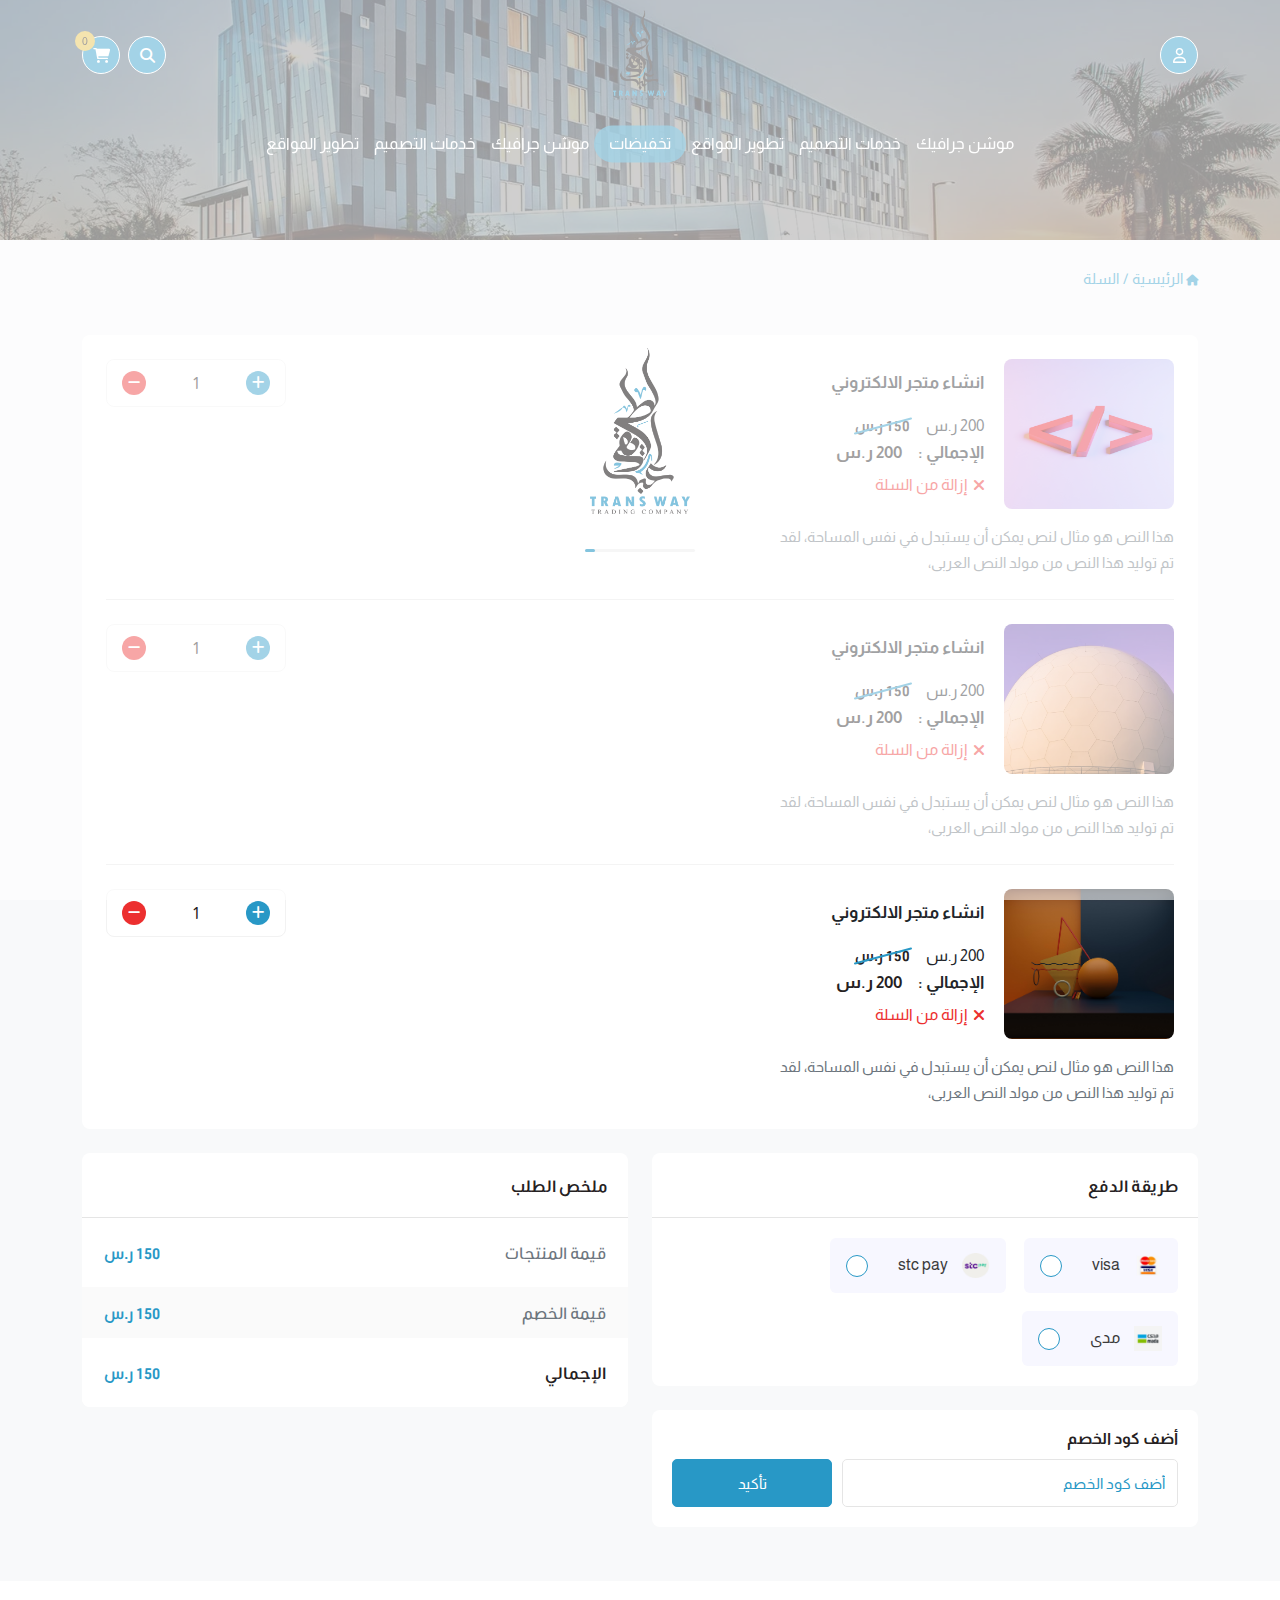
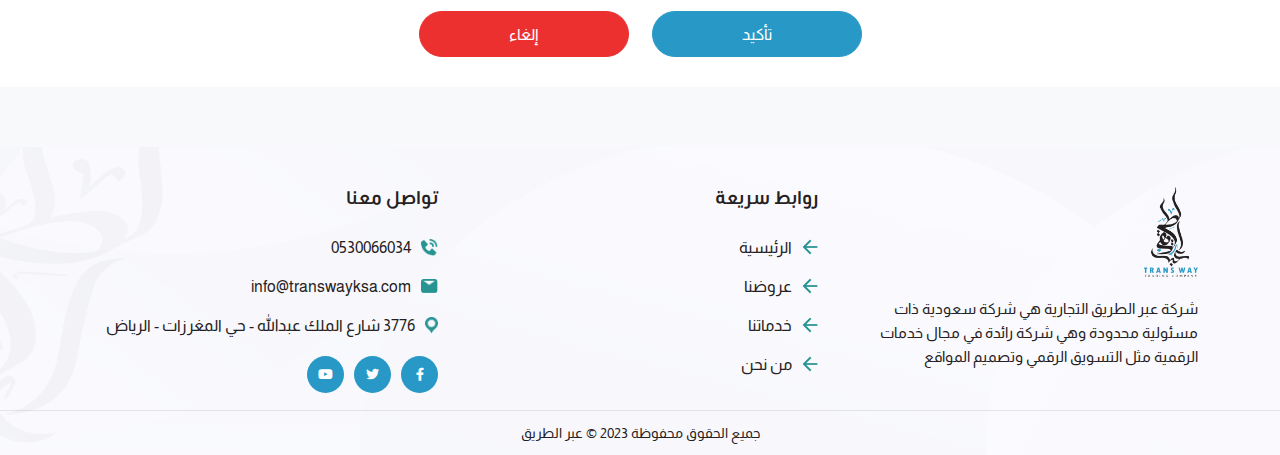
==== cart.html @ 47730a4b "cart page" ====
<!DOCTYPE html>
<html lang="ar">

<head>
    <meta charset="UTF-8">
    <meta http-equiv="X-UA-Compatible" content="IE=edge">
    <meta name="viewport" content="width=device-width, initial-scale=1.0">
    <title>عبر الطريق التجارية</title>
    <link rel="shortcut icon" href="./assets/imgs/logo.png" type="image/x-icon">
    <!-- Icons -->
    <link rel="stylesheet" href="./assets/plugins/fontawesome-free-6.2.0-web/css/all.min.css">
    <!-- Bootstrap 5 -->
    <link rel="stylesheet" href="./assets/plugins/bootstrap/bootstrap.rtl.min.css">
    <!-- <link rel="stylesheet" href="./assets/plugins/bootstrap/bootstrap.min.css"> -->

    <!-- Owl Carousel -->
    <link rel="stylesheet" href="./assets/plugins/OwlCarousel2-2.3.4/dist_2/assets/owl.carousel.min.css">
    <link rel="stylesheet" href="./assets/plugins/OwlCarousel2-2.3.4/dist_2/assets/owl.theme.default.min.css">
    <!-- Select 2 -->
    <link rel="stylesheet" href="./assets/plugins/select2/select2.min.css">
    <!-- fancybox -->
    <link rel="stylesheet" href="./assets/plugins/FancyBox/jquery.fancybox.min.css">
    <!-- FlatPicker -->
    <link rel="stylesheet" href="./assets/plugins/FlatPicker/flatpickr.css">
    <!-- Style Css -->
    <link rel="stylesheet" href="./assets/css/main.css">
</head>

<body>

    <!-- start to loader -->
    <div class="loader-container">
        <div id="loader">
            <div id="logo">
                <img src="./assets/imgs/logo.png" alt="">
            </div>
            <div id="progressbar"></div>
        </div>
    </div>


    <!-- Start Navbar -->
    <div class="page-header-con">

        <header class="page-header">
            <div class="container">
                <div class="header-content">

                    <div class="nav-width">
                        <a href="login.html" class="nav-ic">
                            <i class="fa-regular fa-user ic"></i>
                        </a>
                    </div>

                    <a href="index.html" class="logo">
                        <img src="./assets/imgs/logo.png" alt="" class="logo-img">
                    </a>

                    <div class="d-flex gap-2">

                        <div class="nav-search">
                            <div href="#" class="nav-ic nav-search-ic">
                                <i class="fa-solid fa-magnifying-glass ic"></i>
                            </div>

                            <form class="nav-search-inp">
                                <input type="text" placeholder="إبحث عن ما تريد" class="search">
                            </form>
                        </div>

                        <a href="cart.html" class="nav-ic cart" id="cart" data-totalitems="0">
                            <i class="fa-solid fa-cart-shopping ic"></i>
                        </a>

                        <div class="nav-ic side-open">
                            <i class="fa-solid fa-bars-staggered ic"></i>
                        </div>

                    </div>


                </div>
            </div>
        </header>

        <nav class="page-navbar">
            <div class="container">
                <div class="navbar-content">

                    <div class="links">
                        <a href="index.html" class="logo">
                            <img src="./assets/imgs/logo.png" alt="logo">
                        </a>
                        <a href="services.html" class="link">موشن جرافيك</a>
                        <a href="services.html" class="link">خدمات التصميم</a>
                        <a href="services.html" class="link">تطوير المواقع</a>
                        <a href="services.html" class="link offers pulse2">تخفيضات</a>
                        <a href="services.html" class="link">موشن جرافيك</a>
                        <a href="services.html" class="link">خدمات التصميم</a>
                        <a href="services.html" class="link">تطوير المواقع</a>
                    </div>

                </div>
            </div>
        </nav>

    </div>
    <!-- End Navbar -->


    <!-- Start Home Section -->
    <section class="home-sec sm">

        <div class="home-slider">
            <img src="./assets/imgs/slider_img.webp" alt="" class="home-img">
        </div>

    </section>
    <!-- End Home Section -->


    
    
    <!-- Start Shopping Cart -->
    <form action="confirm-order.html">
        
        <div class="bg-light sec-pt main-pb">
            
            <div class="container">

                <ul class="breadcrumb-con mb-5">
                    <li class="breadcrumb-m">
                        <a href="index.html"> <i class="fa-solid fa-house"></i> الرئيسية</a>
                    </li>
                    <li class="breadcrumb-m">/</li>
                    <li class="breadcrumb-m" aria-current="page">السلة</li>
                </ul>
    
                <!-- Products -->
                <div class="card-style px-3 px-sm-4 mb-4">

                    <div class="product-buy-items">

                        <!-- Product -->
                        <div class="pro-buy-item py-4">

                            <div class="pro-buy-top">

                                <div class="img">
                                    <img src="assets/imgs/pro1.jpg" alt="" class="buy-img">
                                </div>

                                <div class="pro-buy-content">

                                    <div class="pro-buy-head">
                                        <h5 class="title">انشاء متجر الالكتروني</h5>

                                        <!-- Number -->
                                        <div class="number-input">
                                            <span class="plus btn-num">
                                                <i class="fa-solid fa-plus"></i>
                                            </span>
                                            <input type="text" value="1"/>
                                            <span class="minus btn-num">
                                                <i class="fa-solid fa-minus"></i>
                                            </span>
                                        </div>
                                        
                                    </div>

                                    <div class="price-con align-items-start flex-row gap-3">
                                        <span class="old-price">200 ر.س</span>
                                        <span class="not-price">150 ر.س</span>
                                    </div>

                                    <div class="d-flex align-items-center gap-3 mt-2">
                                        <span class="fs-17 fw-bold">الإجمالي :</span>
                                        <span class="fs-17 c-black fw-bold">200 ر.س</span>
                                    </div>

                                    <!-- Buttons -->
                                    <div class="buy-buttons">

                                        <button type="button" class="buy-btn red">
                                            <i class="fa-solid fa-xmark ic"></i>
                                            إزالة من السلة
                                        </button>

                                    </div>

                                </div>

                            </div>

                            <p class="pro-buy-down">
                                هذا النص هو مثال لنص يمكن أن يستبدل في نفس المساحة، لقد تم توليد هذا النص من مولد النص العربى،
                            </p>

                        </div>

                        <!-- Product -->
                        <div class="pro-buy-item py-4">

                            <div class="pro-buy-top">

                                <div class="img">
                                    <img src="assets/imgs/pro2.png" alt="" class="buy-img">
                                </div>

                                <div class="pro-buy-content">

                                    <div class="pro-buy-head">
                                        <h5 class="title">انشاء متجر الالكتروني</h5>

                                        <!-- Number -->
                                        <div class="number-input">
                                            <span class="plus btn-num">
                                                <i class="fa-solid fa-plus"></i>
                                            </span>
                                            <input type="text" value="1"/>
                                            <span class="minus btn-num">
                                                <i class="fa-solid fa-minus"></i>
                                            </span>
                                        </div>

                                    </div>

                                    <div class="price-con align-items-start flex-row gap-3">
                                        <span class="old-price">200 ر.س</span>
                                        <span class="not-price">150 ر.س</span>
                                    </div>

                                    <div class="d-flex align-items-center gap-3 mt-2">
                                        <span class="fs-17 fw-bold">الإجمالي :</span>
                                        <span class="fs-17 c-black fw-bold">200 ر.س</span>
                                    </div>

                                    <!-- Buttons -->
                                    <div class="buy-buttons">

                                        <button type="button" class="buy-btn red">
                                            <i class="fa-solid fa-xmark ic"></i>
                                            إزالة من السلة
                                        </button>

                                    </div>

                                </div>

                            </div>

                            <p class="pro-buy-down">
                                هذا النص هو مثال لنص يمكن أن يستبدل في نفس المساحة، لقد تم توليد هذا النص من مولد النص العربى،
                            </p>

                        </div>

                        <!-- Product -->
                        <div class="pro-buy-item py-4">

                            <div class="pro-buy-top">

                                <div class="img">
                                    <img src="assets/imgs/pro3.jpg" alt="" class="buy-img">
                                </div>

                                <div class="pro-buy-content">

                                    <div class="pro-buy-head">
                                        <h5 class="title">انشاء متجر الالكتروني</h5>

                                        <!-- Number -->
                                        <div class="number-input">
                                            <span class="plus btn-num">
                                                <i class="fa-solid fa-plus"></i>
                                            </span>
                                            <input type="text" value="1"/>
                                            <span class="minus btn-num">
                                                <i class="fa-solid fa-minus"></i>
                                            </span>
                                        </div>

                                    </div>

                                    <div class="price-con align-items-start flex-row gap-3">
                                        <span class="old-price">200 ر.س</span>
                                        <span class="not-price">150 ر.س</span>
                                    </div>

                                    <div class="d-flex align-items-center gap-3 mt-2">
                                        <span class="fs-17 fw-bold">الإجمالي :</span>
                                        <span class="fs-17 c-black fw-bold">200 ر.س</span>
                                    </div>

                                    <!-- Buttons -->
                                    <div class="buy-buttons">

                                        <button type="button" class="buy-btn red">
                                            <i class="fa-solid fa-xmark ic"></i>
                                            إزالة من السلة
                                        </button>

                                    </div>

                                </div>

                            </div>

                            <p class="pro-buy-down">
                                هذا النص هو مثال لنص يمكن أن يستبدل في نفس المساحة، لقد تم توليد هذا النص من مولد النص العربى،
                            </p>

                        </div>

                    </div>

                </div>
    
                <!-- Payment And Order summary -->
                <div class="row gy-5">
    
                    <!-- Payment Box -->
                    <div class="col-lg-6">
    
                        <div class="description card-style mb-4">
                            <div class="main-card-title">طريقة الدفع</div>
                            <div class="card-content card-padding">

                                <div class="payment-items">

                                    <div class="payment-item">
            
                                        <input type="radio" name="payment" id="payment1" class="payment-input">
                                        <label for="payment1" class="payment-label">
                
                                            <div class="right">
                                                <img src="./assets/imgs/icons/buy2.png" alt="" class="payment-img">
                                                <div class="content">
                                                    <div class="name">visa</div>
                                                </div>
                                            </div>
        
                                            <div class="circle"></div>
        
                                        </label>
            
                                    </div>        

                                    <div class="payment-item">
            
                                        <input type="radio" name="payment" id="payment2" class="payment-input">
                                        <label for="payment2" class="payment-label">
                
                                            <div class="right">
                                                <img src="./assets/imgs/icons/buy5.png" alt="" class="payment-img">
                                                <div class="content">
                                                    <div class="name">stc pay</div>
                                                </div>
                                            </div>
        
                                            <div class="circle"></div>
        
                                        </label>
            
                                    </div>
        
                                    <div class="payment-item">
            
                                        <input type="radio" name="payment" id="payment3" class="payment-input">
                                        <label for="payment3" class="payment-label">
                
                                            <div class="right">
                                                <img src="./assets/imgs/icons/buy3.png" alt="" class="payment-img">
                                                <div class="content">
                                                    <div class="name">مدى</div>
                                                </div>
                                            </div>
        
                                            <div class="circle"></div>
        
                                        </label>
            
                                    </div>
        
                                </div>
                            </div>
                        </div>
    
                        <!-- Code Input -->
                        <div class="card-style card-padding ">
    
                            <div class="code-inputs lg">
    
                                <div class="input-g mb-0">
                                    <label for="" class="main-label">أضف كود الخصم</label>
                                    <div class="main-input">
                                        <input type="text" placeholder="أضف كود الخصم" class="input-me">
                                        <button type="button" class="main-btn blue up">تأكيد</button>
                                    </div>
                                </div>
    
                            </div>
    
                        </div>
    
                    </div>
    
                    <!-- Order summary -->
                    <div class="col-lg-6">
                        <div class="card-style">
                            <div class="main-card-title">ملخص الطلب</div>
                            <div class="card-content">
    
                                <div class="summary-items">
    
                                    <div class="summary-item">
                                        <span class="first">قيمة المنتجات</span>
                                        <span class="second">150 ر.س</span>
                                    </div>
    
                                    <div class="summary-item">
                                        <span class="first">قيمة الخصم</span>
                                        <span class="second">150 ر.س</span>
                                    </div>
    
                                    <div class="summary-item total">
                                        <span class="first">الإجمالي</span>
                                        <span class="second">150 ر.س</span>
                                    </div>
    
                                </div>
    
                            </div>
                        </div>
                    </div>
    
                </div>
    
            </div>
    
        </div>
    
    
        <!-- Buttons -->
        <div class="cart-buttons-con bg-white sec-padding">
            <div class="container">
                <div class="buttons justify-content-center lg">
                    <button type="submit" class="main-btn blue lg up">تأكيد</button>
                    <a href="index.html" class="main-btn  up red lg">إلغاء</a>
                </div>
            </div>
        </div>
    
        <div class="bg-light sec-padding"></div>

    </form>

    <!-- End Shopping Cart -->



    <!-- Start Footer -->
    <footer class="footer">
        <img src="./assets/imgs/home_bg2.png" alt="" class="footer_bg">
        <div class="container">

            <div class="row footer-cards gy-4">

                <div class="col-lg-4 col-md-12">
                    <div class="foot-content">
                        <a href="index.html">
                            <img src="assets/imgs/logo.png" alt="" class="foot-logo">
                        </a>

                        <p class="footer-info">
                            شركة عبر الطريق التجارية هي شركة سعودية ذات مسئولية محدودة وهي شركة رائدة في مجال خدمات
                            الرقمية مثل التسويق الرقمي وتصميم المواقع
                        </p>
                    </div>
                </div>

                <div class="col-lg-4 col-sm-6">
                    <div class="foot-content">
                        <h3 class="footer-head">روابط سريعة</h3>
                        <ul class="footer-links">

                            <li class="foot-link">
                                <a href="index.html" class="link">
                                    <img src="assets/imgs/icons/arrow_foot.png" alt="" class="ic">
                                    <span> الرئيسية</span>
                                </a>
                            </li>
                            <li class="foot-link">
                                <a href="index.html#offers" class="link">
                                    <img src="assets/imgs/icons/arrow_foot.png" alt="" class="ic">
                                    <span>عروضنا</span>
                                </a>
                            </li>
                            <li class="foot-link">
                                <a href="index.html#services" class="link">
                                    <img src="assets/imgs/icons/arrow_foot.png" alt="" class="ic">
                                    <span>خدماتنا</span>
                                </a>
                            </li>
                            <li class="foot-link">
                                <a href="index.html#about" class="link">
                                    <img src="assets/imgs/icons/arrow_foot.png" alt="" class="ic">
                                    <span>من نحن</span>
                                </a>
                            </li>

                        </ul>
                    </div>
                </div>

                <div class="col-lg-4 col-sm-6">
                    <div class="foot-content">
                        <h3 class="footer-head">تواصل معنا</h3>

                        <ul class="footer-links">
                            <li class="foot-link">
                                <a href="tel:0530066034" class="link">
                                    <img src="./assets/imgs/icons/phone_ic.png" alt="" class="ic">
                                    <span>0530066034</span>
                                </a>
                            </li>
                            <li class="foot-link">
                                <a href="mailto:info@transwayksa.com" class="link">
                                    <img src="./assets/imgs/icons/email_ic.png" alt="" class="ic">
                                    <span>info@transwayksa.com</span>
                                </a>
                            </li>
                            <li class="foot-link">
                                <div class="link not-pointer">
                                    <img src="./assets/imgs/icons/map_ic.png" alt="" class="ic">
                                    <span>3776 شارع الملك عبدالله - حي المغرزات - الرياض</span>
                                </div>
                            </li>
                        </ul>

                        <div class="foot-social">
                            <a href="#" class="social-icon">
                                <i class="fa-brands fa-facebook-f social-ic"></i>
                            </a>
                            <a href="#" class="social-icon">
                                <i class="fa-brands fa-twitter social-ic"></i>
                            </a>
                            <a href="#" class="social-icon">
                                <i class="fa-brands fa-youtube social-ic"></i>
                            </a>
                        </div>

                    </div>
                </div>

            </div>
        </div>

        <div class="copy-right">
            <div class="container">
                <div class="text">جميع الحقوق محفوظة 2023 © عبر الطريق</div>
            </div>
        </div>
        </div>
    </footer>
    <!-- End Footer -->


    <div class="overlay-m"></div>



    <!-- Bootstrap 5 -->
    <script src="./assets/plugins/bootstrap/bootstrap.bundle.min.js"></script>
    <!-- Jquery -->
    <script src="./assets/plugins/jquery/jquery-3.5.1.min.js"></script>
    <!-- Owl Carousel -->
    <script src="./assets/plugins/OwlCarousel2-2.3.4/dist_2/owl.carousel.min.js"></script>
    <!-- Select 2 -->
    <script src="./assets/plugins/select2/select2.js"></script>
    <!-- fancybox -->
    <script src="./assets/plugins/FancyBox/jquery.fancybox.min.js"></script>
    <!-- FlatPicker -->
    <script src="./assets/plugins/FlatPicker/flatpickr.js"></script>

    <!-- Main Js -->
    <script src="./assets/js/main.js"></script>
</body>

</html>
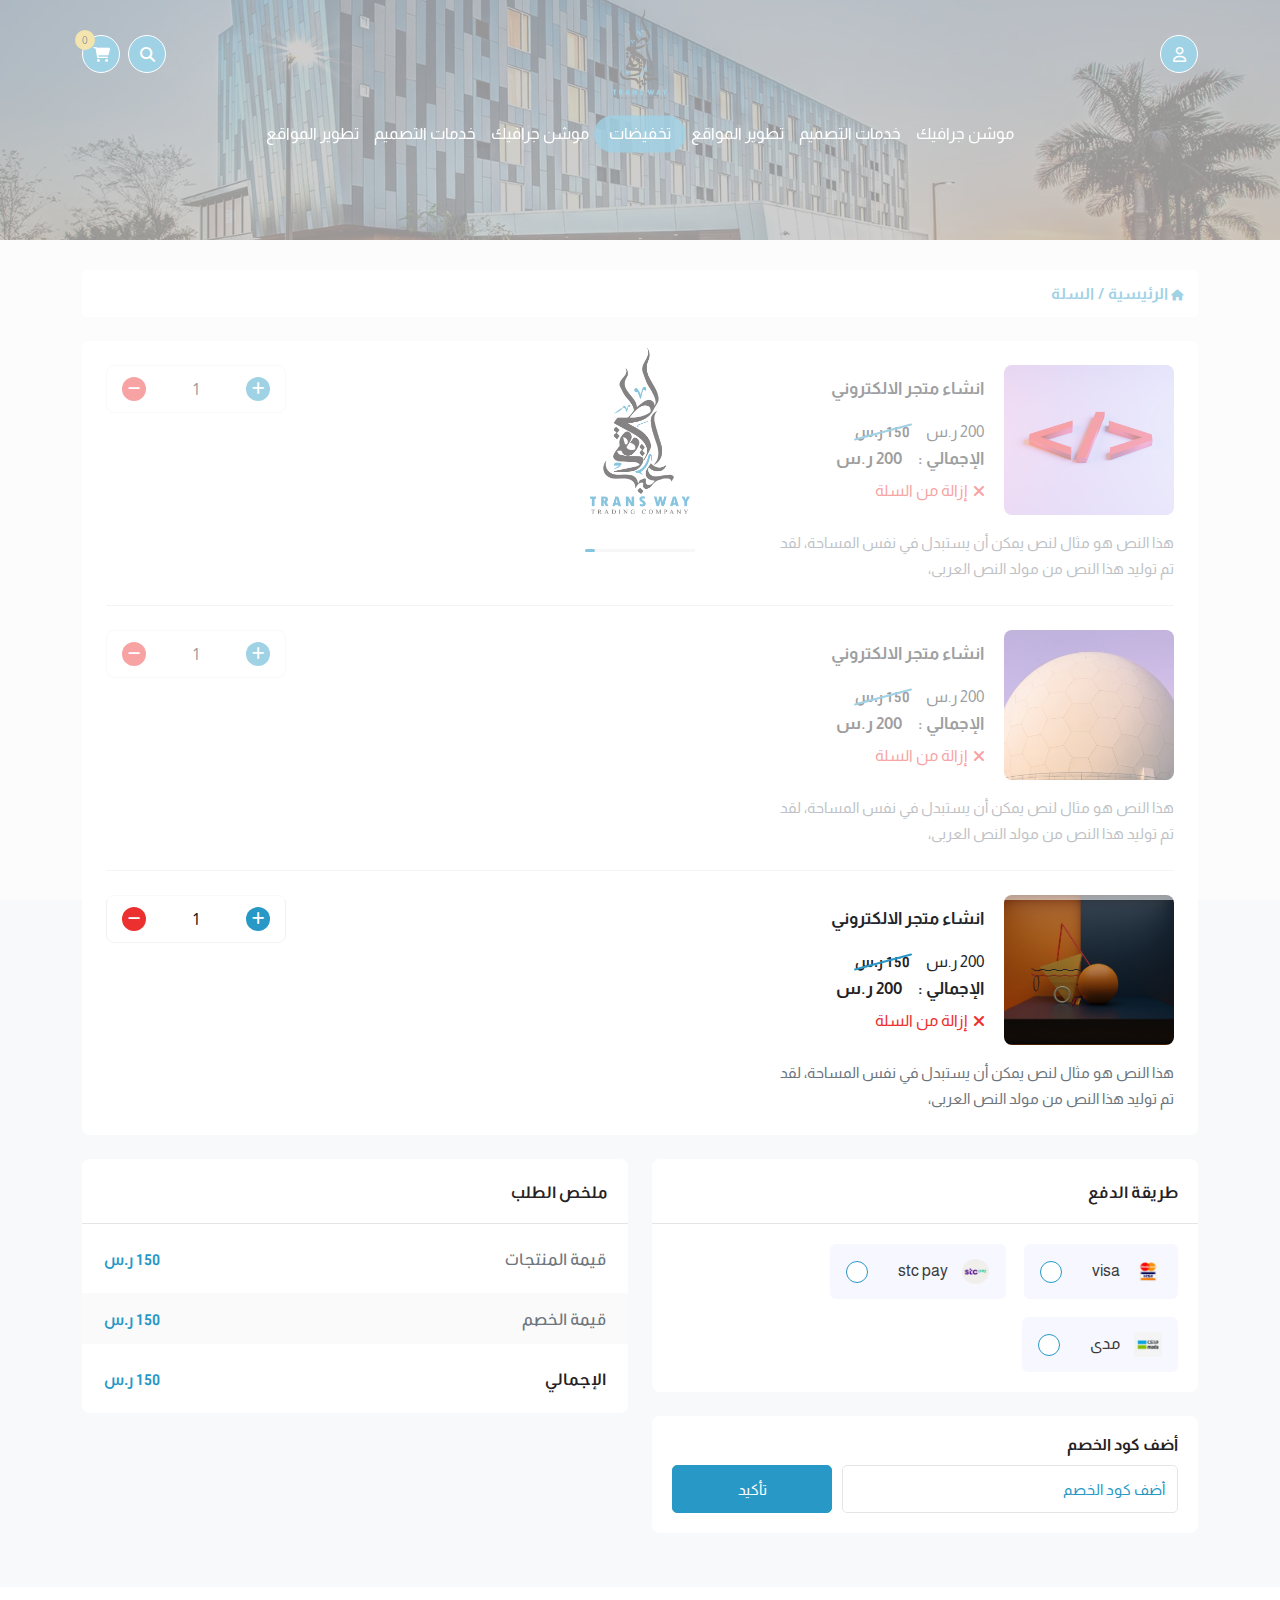
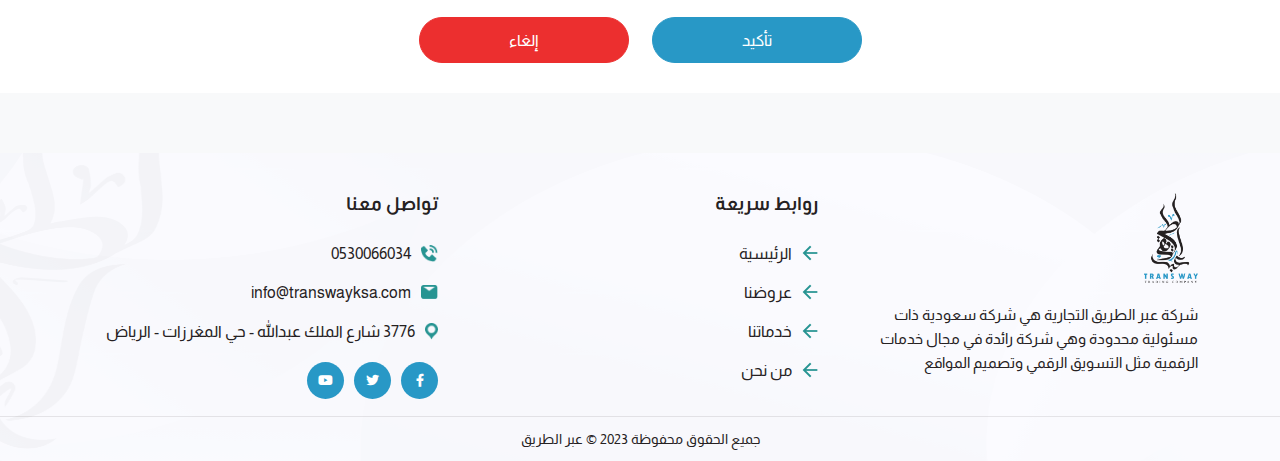
==== commit d0680604: "add product detailes page" ====
--- a/cart.html
+++ b/cart.html
@@ -128,7 +128,7 @@
             
             <div class="container">
 
-                <ul class="breadcrumb-con mb-5">
+                <ul class="breadcrumb-con mb-4">
                     <li class="breadcrumb-m">
                         <a href="index.html"> <i class="fa-solid fa-house"></i> الرئيسية</a>
                     </li>
@@ -317,7 +317,7 @@
                 </div>
     
                 <!-- Payment And Order summary -->
-                <div class="row gy-5">
+                <div class="row">
     
                     <!-- Payment Box -->
                     <div class="col-lg-6">
--- a/assets/css/main.css
+++ b/assets/css/main.css
@@ -433,21 +433,7 @@
 .grid-4 {
   display: grid;
   grid-template-columns: repeat(auto-fill, minmax(250px, 1fr));
-  gap: 24px 20px;
-}
-@media screen and (max-width: 768px) {
-  .grid-4 {
-    display: grid;
-    grid-template-columns: repeat(auto-fill, minmax(210px, 1fr));
-    gap: 24px 20px;
-  }
-}
-@media screen and (max-width: 510px) {
-  .grid-4 {
-    display: grid;
-    grid-template-columns: repeat(auto-fill, minmax(150px, 1fr));
-    gap: 18px 15px;
-  }
+  gap: 30px 25px;
 }
 
 .grid-3 {
@@ -766,13 +752,17 @@
   display: flex;
   align-items: center;
   gap: 4px;
+  background-color: #fff;
+  border-radius: 5px;
+  padding: 15px;
 }
 .breadcrumb-con .breadcrumb-m {
   display: flex;
   align-items: center;
   flex-wrap: wrap;
-  font-size: 15px;
+  font-size: 16px;
   color: #2898c6;
+  font-weight: 600;
 }
 .breadcrumb-con .breadcrumb-m.active {
   color: #2898c6;
@@ -941,11 +931,22 @@
   height: 40px !important;
   min-width: 100px !important;
 }
+@media screen and (max-width: 576px) {
+  .section-head .main-btn {
+    height: 35px !important;
+    min-width: 85px !important;
+  }
+}
+@media screen and (max-width: 425px) {
+  .section-head {
+    align-items: start;
+  }
+}
 
 .main-title {
   color: #252122;
-  font-size: 20px;
-  font-weight: 700;
+  font-size: 19px;
+  font-weight: 600;
   margin: auto;
   position: relative;
   width: -moz-fit-content;
@@ -970,7 +971,7 @@
 }
 @media screen and (max-width: 425px) {
   .main-title {
-    font-size: 17px;
+    font-size: 18px;
   }
 }
 
@@ -1008,9 +1009,14 @@
 html[lang=ar] .sec-title::after {
   right: 73px;
 }
+@media screen and (max-width: 576px) {
+  .sec-title {
+    font-size: 17px;
+  }
+}
 @media screen and (max-width: 425px) {
   .sec-title {
-    font-size: 17px;
+    font-size: 16px;
   }
 }
 
@@ -1048,8 +1054,7 @@
 .main-item {
   display: flex;
   gap: 5px;
-  margin-bottom: 12px;
-  min-height: 23px;
+  font-weight: 500;
 }
 .main-item:last-child {
   margin-bottom: 0;
@@ -1069,6 +1074,48 @@
   .main-item .item-text {
     white-space: wrap;
     overflow: unset;
+  }
+}
+
+.light-span {
+  padding: 6px 9px;
+  background-color: rgba(243, 243, 243, 0.5803921569);
+  color: #2898c6;
+  border-radius: 5px;
+  font-size: 16px;
+}
+.light-span.lg {
+  display: inline-block;
+  display: flex;
+  justify-content: center;
+  align-items: center;
+  width: 140px;
+  height: 44px;
+  padding: 8px 15px;
+  font-size: 15px;
+}
+@media screen and (max-width: 425px) {
+  .light-span.lg {
+    font-size: 14px;
+  }
+}
+
+.open-sidebar {
+  border-radius: 50%;
+  width: 36px;
+  height: 36px;
+  background-color: #2898c6;
+  color: #fff;
+  display: flex;
+  justify-content: center;
+  align-items: center;
+  font-size: 15px;
+  cursor: pointer;
+  display: none;
+}
+@media screen and (max-width: 992px) {
+  .open-sidebar {
+    display: flex;
   }
 }
 
@@ -1145,8 +1192,7 @@
 }
 
 /********************* Buttons *********************/
-.up:hover,
-.up:focus {
+.up:hover {
   box-shadow: inset 0 -4.25em 0 0 #fff;
   color: #2898c6 !important;
   /* transform: translateY(-4px); */
@@ -1177,6 +1223,48 @@
     transform: rotateZ(2deg);
   }
 }
+.product-btn .cart-item {
+  position: absolute;
+  top: -6px;
+  border-radius: 50%;
+  width: 20px;
+  height: 20px;
+  display: flex;
+  justify-content: center;
+  align-items: center;
+  z-index: 8000;
+  opacity: 0;
+}
+html[lang=en] .product-btn .cart-item {
+  right: -8px;
+}
+html[lang=ar] .product-btn .cart-item {
+  left: -8px;
+}
+.product-btn .cart-item:before {
+  position: absolute;
+  content: "1";
+  display: block;
+  border-radius: 50%;
+  width: 20px;
+  height: 20px;
+  font-size: 11px;
+  font-weight: 600;
+  background: #E6C145;
+  color: white;
+  display: flex;
+  justify-content: center;
+  align-items: center;
+  z-index: 8000;
+}
+.product-btn.sendtocart .cart-item {
+  display: block;
+  animation: xAxis 1s forwards cubic-bezier(1, 0.44, 0.84, 0.165);
+}
+.product-btn.sendtocart .cart-item:before {
+  animation: yAxis 1s alternate forwards cubic-bezier(0.165, 0.84, 0.44, 1);
+}
+
 @keyframes xAxis {
   0% {
     opacity: 1;
@@ -1497,7 +1585,7 @@
 .form-padding {
   padding: 40px 35px;
 }
-@media screen and (max-width: 425px) {
+@media screen and (max-width: 576px) {
   .form-padding {
     padding: 30px 20px;
   }
@@ -1524,6 +1612,10 @@
 .form-pass .link {
   color: #252122;
   font-size: 15px;
+}
+
+.form-sec {
+  position: relative;
 }
 
 .info {
@@ -1539,6 +1631,46 @@
   height: 100%;
   opacity: 0.7;
   z-index: -1;
+}
+
+.login-img {
+  position: absolute;
+  top: 80px;
+  left: 100px;
+  max-width: 100px;
+  z-index: -1;
+}
+@media screen and (max-width: 992px) {
+  .login-img {
+    top: 40px;
+    left: 30px;
+  }
+}
+@media screen and (max-width: 425px) {
+  .login-img {
+    top: 20px;
+    left: 10px;
+  }
+}
+
+.login-img2 {
+  position: absolute;
+  bottom: 80px;
+  right: 100px;
+  max-width: 100px;
+  z-index: -1;
+}
+@media screen and (max-width: 992px) {
+  .login-img2 {
+    bottom: 40px;
+    right: 30px;
+  }
+}
+@media screen and (max-width: 425px) {
+  .login-img2 {
+    bottom: 20px;
+    right: 10px;
+  }
 }
 
 .bottom_background {
@@ -1809,59 +1941,6 @@
 .filter-tabs .filter-tab.active {
   background-color: #060042;
   color: #fff;
-}
-
-.tabs-m {
-  display: flex;
-  justify-content: center;
-  align-items: center;
-  flex-wrap: wrap;
-  gap: 15px;
-}
-@media screen and (max-width: 576px) {
-  .tabs-m {
-    gap: 10px;
-  }
-}
-.tabs-m .tab-m {
-  min-width: 190px;
-  min-height: 46px;
-  cursor: pointer;
-  font-size: 15px;
-  color: #252122;
-  border: 1px solid #252122;
-  background-color: #fff;
-  display: flex;
-  justify-content: center;
-  align-items: center;
-  border-radius: 7px;
-  transition: all 0.3s ease;
-}
-.tabs-m .tab-m.active {
-  color: #fff;
-  background-color: #060042;
-  border-color: #060042;
-}
-@media screen and (max-width: 768px) {
-  .tabs-m .tab-m {
-    min-width: 150px;
-    min-height: 44px;
-  }
-}
-@media screen and (max-width: 576px) {
-  .tabs-m .tab-m {
-    min-width: 130px;
-    min-height: 44px;
-  }
-}
-@media screen and (max-width: 425px) {
-  .tabs-m .tab-m {
-    min-width: -moz-fit-content;
-    min-width: fit-content;
-    padding: 0 16px;
-    border-radius: 5px;
-    font-size: 14px;
-  }
 }
 
 .height-full {
@@ -2973,10 +3052,10 @@
   border: none;
 }
 html[lang=en] .dropdown-menu {
-  inset: 60px auto auto 0%;
+  inset: 70px auto auto 0%;
 }
 html[lang=ar] .dropdown-menu {
-  inset: 60px 0% auto auto;
+  inset: 70px 0% auto auto;
 }
 .dropdown-menu.show {
   opacity: 1;
@@ -2990,16 +3069,16 @@
   inset: 45px 0% auto auto !important;
 }
 html[lang=en] .dropdown-menu.left {
-  inset: 50px 0% auto auto;
+  inset: 70px 0% auto auto;
 }
 html[lang=ar] .dropdown-menu.left {
-  inset: 50px auto auto 0%;
+  inset: 70px auto auto 0%;
 }
 html[lang=en] .dropdown-menu.left.show {
-  inset: 28px 0% auto auto !important;
+  inset: 40px 0% auto auto !important;
 }
 html[lang=ar] .dropdown-menu.left.show {
-  inset: 28px auto auto 0% !important;
+  inset: 40px auto auto 0% !important;
 }
 .dropdown-menu.drop-lang {
   min-width: 120px;
@@ -3017,10 +3096,10 @@
   background-color: #FAFAFA;
 }
 html[lang=en] .dropdown-menu.drop-filter.show {
-  inset: 45px 0% auto auto !important;
+  inset: 55px 0% auto auto !important;
 }
 html[lang=ar] .dropdown-menu.drop-filter.show {
-  inset: 45px auto auto 0% !important;
+  inset: 55px auto auto 0% !important;
 }
 .dropdown-menu .drop-item {
   display: block;
@@ -3071,6 +3150,28 @@
 
 .dropdown-toggle::after {
   display: none !important;
+}
+
+.check-filter {
+  padding: 12px 0;
+  display: flex;
+  align-items: center;
+  gap: 8px;
+  border-bottom: 1px solid #F0F2F7;
+}
+.check-filter:last-child {
+  border-bottom: none;
+}
+.check-filter .input-rad {
+  accent-color: #2898c6;
+  width: 18px;
+  height: 18px;
+  cursor: pointer;
+}
+.check-filter .filter-item {
+  font-size: 14px;
+  cursor: pointer;
+  color: #252122;
 }
 
 .profile-drop .profile-img {
@@ -3292,6 +3393,12 @@
   height: 48px;
   padding: 15px;
 }
+@media screen and (max-width: 992px) {
+  .number-input {
+    width: 130px;
+    padding: 12px 10px;
+  }
+}
 .number-input input {
   color: #252122;
   font-size: 16px;
@@ -3320,46 +3427,54 @@
 .number-input .btn-num.minus {
   background-color: #EC2F2F;
 }
-
-.page-header-con {
+@media screen and (max-width: 992px) {
+  .number-input .btn-num {
+    width: 22px;
+    height: 22px;
+  }
+}
+
+.page-header-con.scroll .page-header {
+  box-shadow: 0 0 5px 0 rgba(37, 33, 34, 0.1);
+  background-color: #fff;
+}
+.page-header-con.scroll .page-header .header-content .logo .logo-img {
+  max-height: 65px !important;
+}
+.page-header-con.scroll .page-navbar {
+  opacity: 0;
+  height: 0;
+  overflow: hidden;
+  margin-top: 0;
+}
+@media screen and (max-width: 992px) {
+  .page-header-con.scroll .page-navbar {
+    opacity: 1;
+  }
+}
+
+.page-header {
+  transition: all 0.3s ease;
+  padding: 10px 0;
   position: fixed;
-  top: -1;
+  top: -1px;
   left: 0;
   width: 100%;
   z-index: 888;
   background-color: transparent;
   transition: all 0.3s ease;
 }
-@media screen and (max-width: 992px) {
-  .page-header-con {
-    position: unset;
-    padding: 12px 0;
-  }
-}
-.page-header-con.scroll .page-header {
-  box-shadow: 0 0 5px 0 rgba(37, 33, 34, 0.1);
-  background-color: #fff;
-}
-.page-header-con.scroll .page-header .header-content .logo .logo-img {
-  max-height: 65px !important;
-}
-.page-header-con.scroll .page-navbar {
-  opacity: 0;
-  height: 0;
-  overflow: hidden;
-  margin-top: 0;
-}
-
-.page-header {
-  transition: all 0.3s ease;
-  padding: 10px 0;
-}
 .page-header .header-content {
   display: flex;
   align-items: center;
   justify-content: space-between;
   gap: 20px;
   flex-wrap: wrap;
+}
+@media screen and (max-width: 992px) {
+  .page-header .header-content {
+    gap: 8px;
+  }
 }
 .page-header .header-content .logo .logo-img {
   max-width: 85px;
@@ -3372,11 +3487,23 @@
     max-height: 60px;
   }
 }
+@media screen and (max-width: 992px) {
+  .page-header .header-content .logo {
+    order: 1;
+  }
+}
 .page-header .header-content .nav-width {
   min-width: 84px;
   display: flex;
   align-items: center;
   gap: 8px;
+}
+@media screen and (max-width: 992px) {
+  .page-header .header-content .nav-width {
+    order: 2;
+    flex: 1;
+    justify-content: end;
+  }
 }
 .page-header .header-content .nav-ic {
   border-radius: 50%;
@@ -3507,9 +3634,11 @@
     display: flex;
   }
 }
+.page-header .header-content > .d-flex {
+  order: 3;
+}
 
 .page-navbar {
-  margin-top: 25px;
   transition: all 0.3s ease;
 }
 .page-navbar .navbar-content .links {
@@ -3518,6 +3647,12 @@
   align-items: center;
   gap: 15px;
   transition: all 0.8s cubic-bezier(0.68, -0.3, 0.265, 1.3);
+  position: fixed;
+  top: 125px;
+  left: 0;
+  width: 100%;
+  z-index: 888;
+  background-color: transparent;
 }
 @media screen and (max-width: 1200px) {
   .page-navbar .navbar-content .links {
@@ -3532,6 +3667,7 @@
     width: 280px;
     flex-direction: column;
     align-items: flex-start;
+    justify-content: start;
     background-color: #fff;
     box-shadow: 0 3px 16px rgba(133, 133, 133, 0.05);
     z-index: 2000;
@@ -3541,10 +3677,10 @@
     overflow-x: clip;
   }
   html[lang=en] .page-navbar .navbar-content .links {
-    left: 0;
+    left: 0 !important;
   }
   html[lang=ar] .page-navbar .navbar-content .links {
-    right: 0;
+    right: 0 !important;
   }
   html[lang=en] .page-navbar .navbar-content .links {
     transform: translateX(-150%);
@@ -3572,7 +3708,7 @@
 }
 @media screen and (max-width: 992px) {
   .page-navbar .navbar-content .links .link {
-    padding: 12px;
+    padding: 12px !important;
     border-radius: 5px;
     display: block;
     width: 100%;
@@ -3584,7 +3720,7 @@
   .page-navbar .navbar-content .links .link::before {
     position: absolute;
     content: "";
-    top: 0;
+    top: 0 !important;
     width: 0px;
     height: 100%;
     background-color: #f9f9f9;
@@ -3639,7 +3775,7 @@
   position: relative;
   padding: 0 5px;
 }
-.page-navbar .navbar-content .links .link.offers::after {
+.page-navbar .navbar-content .links .link.offers::before {
   position: absolute;
   content: "";
   top: 50%;
@@ -3652,6 +3788,15 @@
   z-index: -1;
   animation: pulse 700ms infinite alternate;
 }
+@media screen and (max-width: 992px) {
+  .page-navbar .navbar-content .links .link.offers::before {
+    left: unset;
+    transform: unset;
+    height: 100%;
+    width: 100%;
+    border-radius: 8px;
+  }
+}
 .page-navbar .navbar-content .links .link.offers:hover {
   color: #fff !important;
 }
@@ -3691,6 +3836,12 @@
   width: 100%;
   height: 100%;
   z-index: -1;
+}
+@media screen and (max-width: 576px) {
+  .footer .footer_bg {
+    -o-object-fit: cover;
+       object-fit: cover;
+  }
 }
 .footer .foot-content .footer-head {
   margin-bottom: 30px;
@@ -3798,16 +3949,20 @@
   position: relative;
   height: 710px;
 }
+@media screen and (max-width: 768px) {
+  .home-sec {
+    height: 500px;
+  }
+}
 .home-sec::after {
   content: "";
   position: absolute;
   top: 0;
   left: 0;
-  right: 0;
-  bottom: 0;
   background-color: rgba(37, 33, 34, 0.5);
   z-index: -1;
-  z-index: -1;
+  width: 100%;
+  height: 100%;
 }
 .home-sec .home-slider {
   position: absolute;
@@ -3833,27 +3988,81 @@
 .home-sec.sm .home-slider .home-img {
   height: 240px;
 }
+.home-sec .owl-dots {
+  display: none !important;
+}
 
 /********************* End Home section *********************/
 /********************* Start Banner section *********************/
+@media screen and (max-width: 375px) {
+  .banner-sec {
+    display: none;
+  }
+}
+
 .banner-container {
   display: flex;
   justify-content: center;
   align-items: center;
   gap: 30px;
 }
+@media screen and (max-width: 992px) {
+  .banner-container {
+    gap: 10px;
+  }
+}
 .banner-container .banner-item {
   display: flex;
   align-items: center;
   gap: 30px;
 }
+@media screen and (max-width: 992px) {
+  .banner-container .banner-item {
+    gap: 8px;
+  }
+}
 .banner-container .banner-item .banner-img {
-  max-width: 200px;
+  max-width: 180px;
   max-height: 155px;
 }
+@media screen and (max-width: 1200px) {
+  .banner-container .banner-item .banner-img {
+    max-width: 150px;
+  }
+}
+@media screen and (max-width: 992px) {
+  .banner-container .banner-item .banner-img {
+    max-width: 90px;
+  }
+}
+@media screen and (max-width: 576px) {
+  .banner-container .banner-item .banner-img {
+    max-width: 80px;
+  }
+}
+@media screen and (max-width: 425px) {
+  .banner-container .banner-item .banner-img {
+    max-width: 60px;
+  }
+}
 .banner-container .banner-item .banner-ic {
-  max-width: 100px;
-  max-height: 100px;
+  max-width: 90px;
+  max-height: 90px;
+}
+@media screen and (max-width: 1200px) {
+  .banner-container .banner-item .banner-ic {
+    max-width: 55px;
+  }
+}
+@media screen and (max-width: 992px) {
+  .banner-container .banner-item .banner-ic {
+    max-width: 35px;
+  }
+}
+@media screen and (max-width: 576px) {
+  .banner-container .banner-item .banner-ic {
+    max-width: 25px;
+  }
 }
 .banner-container .banner-item:last-child .banner-ic {
   display: none;
@@ -3865,6 +4074,11 @@
   position: relative;
   margin-bottom: 40px;
 }
+@media screen and (max-width: 425px) {
+  .cards-slider .owl-stage-outer.p-1 {
+    padding: 4px 0 !important;
+  }
+}
 .cards-slider .owl-nav {
   position: absolute;
   top: -88px;
@@ -3876,6 +4090,17 @@
 }
 html[lang=ar] .cards-slider .owl-nav {
   left: 105px;
+}
+@media screen and (max-width: 576px) {
+  .cards-slider .owl-nav {
+    top: -83px;
+  }
+  html[lang=en] .cards-slider .owl-nav {
+    right: 91px;
+  }
+  html[lang=ar] .cards-slider .owl-nav {
+    left: 91px;
+  }
 }
 .cards-slider .owl-prev,
 .cards-slider .owl-next {
@@ -3901,7 +4126,16 @@
 @media screen and (max-width: 576px) {
   .cards-slider .owl-prev,
   .cards-slider .owl-next {
-    display: none !important;
+    border-radius: 50%;
+    width: 35px;
+    height: 35px;
+    font-size: 14px !important;
+  }
+}
+@media screen and (max-width: 375px) {
+  .cards-slider .owl-prev,
+  .cards-slider .owl-next {
+    display: none;
   }
 }
 
@@ -3921,12 +4155,22 @@
      object-fit: cover;
   transition: all 0.3s ease;
 }
+@media screen and (max-width: 768px) {
+  .product-card .img .product-img {
+    height: 180px;
+  }
+}
 .product-card .product-content {
   padding: 15px;
   display: flex;
   flex-direction: column;
   justify-content: space-between;
   gap: 12px;
+}
+@media screen and (max-width: 768px) {
+  .product-card .product-content {
+    gap: 7px;
+  }
 }
 .product-card .product-content .product-name {
   font-size: 18px;
@@ -3936,6 +4180,12 @@
   -webkit-box-orient: vertical;
   overflow: hidden;
   height: 26px;
+  margin-bottom: 0;
+}
+@media screen and (max-width: 768px) {
+  .product-card .product-content .product-name {
+    font-size: 16px;
+  }
 }
 .product-card .product-content .product-subtitle {
   color: #252122;
@@ -3952,50 +4202,18 @@
   align-items: center;
   justify-content: space-between;
   font-size: 15px;
-}
-.product-card .product-content .product-footer .product-btn .cart-item {
-  position: absolute;
-  top: -6px;
-  border-radius: 50%;
-  width: 20px;
-  height: 20px;
-  display: flex;
-  justify-content: center;
-  align-items: center;
-  z-index: 8000;
-  opacity: 0;
-}
-html[lang=en] .product-card .product-content .product-footer .product-btn .cart-item {
-  right: -8px;
-}
-html[lang=ar] .product-card .product-content .product-footer .product-btn .cart-item {
-  left: -8px;
-}
-.product-card .product-content .product-footer .product-btn .cart-item:before {
-  position: absolute;
-  content: "1";
-  display: block;
-  border-radius: 50%;
-  width: 20px;
-  height: 20px;
-  font-size: 11px;
-  font-weight: 600;
-  background: #E6C145;
-  color: white;
-  display: flex;
-  justify-content: center;
-  align-items: center;
-  z-index: 8000;
-}
-.product-card .product-content .product-footer .product-btn.sendtocart .cart-item {
-  display: block;
-  animation: xAxis 1s forwards cubic-bezier(1, 0.44, 0.84, 0.165);
-}
-.product-card .product-content .product-footer .product-btn.sendtocart .cart-item:before {
-  animation: yAxis 1s alternate forwards cubic-bezier(0.165, 0.84, 0.44, 1);
+  gap: 15px;
+}
+.product-card .product-content .product-footer .main-btn {
+  min-width: 125px;
 }
 .product-card:hover .img .product-img {
   transform: scale(1.1) rotate(-5deg);
+}
+@media screen and (max-width: 425px) {
+  .product-card:hover .img .product-img {
+    transform: scale(1.2) rotate(-5deg);
+  }
 }
 .product-card .anchor {
   font-size: 15px;
@@ -4041,11 +4259,23 @@
   height: 80px;
   z-index: 1;
 }
+@media screen and (max-width: 768px) {
+  .about-sec .bg_sec2 {
+    width: 50px;
+    height: 50px;
+    display: none;
+  }
+}
 .about-sec .about-container {
   display: flex;
   align-items: center;
   justify-content: space-between;
   gap: 35px;
+}
+@media screen and (max-width: 768px) {
+  .about-sec .about-container {
+    flex-direction: column-reverse;
+  }
 }
 .about-sec .about-container .about-img {
   width: 500px;
@@ -4054,10 +4284,38 @@
   height: 350px;
   border-radius: 8px;
 }
+@media screen and (max-width: 992px) {
+  .about-sec .about-container .about-img {
+    width: 325px;
+    height: 290px;
+  }
+}
+@media screen and (max-width: 768px) {
+  .about-sec .about-container .about-img {
+    position: absolute;
+    top: 50%;
+    left: 50%;
+    transform: translate(-50%, -50%);
+    z-index: 1;
+    opacity: 0.1;
+  }
+}
 .about-sec .about-container .about-content {
   display: grid;
   row-gap: 18px;
 }
+@media screen and (max-width: 992px) {
+  .about-sec .about-container .about-content {
+    row-gap: 14px;
+  }
+}
+@media screen and (max-width: 768px) {
+  .about-sec .about-container .about-content {
+    justify-items: center;
+    position: relative;
+    z-index: 2;
+  }
+}
 .about-sec .about-container .about-content .logo {
   max-width: 80px;
   max-height: 90px;
@@ -4066,8 +4324,18 @@
   font-size: 20px;
   font-weight: 700;
 }
+@media screen and (max-width: 992px) {
+  .about-sec .about-container .about-content .about-title {
+    font-size: 18px;
+  }
+}
 .about-sec .about-container .about-content .about-text {
   line-height: 26px;
+}
+@media screen and (max-width: 768px) {
+  .about-sec .about-container .about-content .about-text {
+    text-align: center;
+  }
 }
 .about-sec .about-container .about-content .main-btn {
   width: -moz-fit-content;
@@ -4084,6 +4352,16 @@
   background-repeat: no-repeat;
   z-index: 2;
 }
+@media screen and (max-width: 992px) {
+  .text-sec {
+    padding: 100px 0;
+  }
+}
+@media screen and (max-width: 576px) {
+  .text-sec {
+    padding: 70px 0;
+  }
+}
 .text-sec::after {
   content: "";
   position: absolute;
@@ -4111,6 +4389,21 @@
   position: relative;
   z-index: 3;
 }
+@media screen and (max-width: 992px) {
+  .text-sec .brand-text {
+    font-size: 28px;
+  }
+}
+@media screen and (max-width: 576px) {
+  .text-sec .brand-text {
+    font-size: 24px;
+  }
+}
+@media screen and (max-width: 576px) {
+  .text-sec .brand-text {
+    font-size: 20px;
+  }
+}
 
 /********************* End text section *********************/
 /********************* Start brand section *********************/
@@ -4169,6 +4462,10 @@
 
 /********************* End brand section *********************/
 /********************* Start reviews section *********************/
+.customer-reviews {
+  overflow: hidden;
+}
+
 .reviews-slider .center .review-card {
   background-color: #f7f7ff;
   transform: scale(1);
@@ -4201,6 +4498,11 @@
   transform: scale(0.8);
   opacity: 0.7;
 }
+@media screen and (max-width: 768px) {
+  .review-card {
+    padding: 15px 10px;
+  }
+}
 .review-card .top {
   display: flex;
   align-items: center;
@@ -4214,24 +4516,51 @@
      object-fit: cover;
   box-shadow: 0 0 5px 0 rgba(37, 33, 34, 0.1);
 }
+@media screen and (max-width: 768px) {
+  .review-card .review-img {
+    border-radius: 50%;
+    width: 55px !important;
+    height: 55px !important;
+  }
+}
 .review-card .name {
   font-size: 19px;
   font-weight: 700;
   color: #252122;
   margin-bottom: 5px;
 }
+@media screen and (max-width: 768px) {
+  .review-card .name {
+    font-size: 17px;
+  }
+}
 .review-card .jop {
   font-size: 17px;
   color: #7E8485;
 }
+@media screen and (max-width: 768px) {
+  .review-card .jop {
+    font-size: 16px;
+  }
+}
 .review-card .text-con {
   position: relative;
   margin-top: 18px;
 }
+@media screen and (max-width: 768px) {
+  .review-card .text-con {
+    margin-top: 12px;
+  }
+}
 .review-card .text-con .info {
   line-height: 25px;
   font-size: 16px;
 }
+@media screen and (max-width: 768px) {
+  .review-card .text-con .info {
+    font-size: 15px;
+  }
+}
 
 /********************* End reviews section *********************/
 /********************* Start Cart section *********************/
@@ -4247,6 +4576,11 @@
 .code-inputs .main-input .main-btn {
   height: 42px;
   border-radius: 5px;
+}
+@media screen and (max-width: 425px) {
+  .code-inputs .main-input .main-btn {
+    min-width: 90px;
+  }
 }
 .code-inputs.lg .main-input .input-me {
   min-height: 48px !important;
@@ -4286,15 +4620,21 @@
   overflow: hidden;
   flex-shrink: 0;
 }
-@media screen and (max-width: 768px) {
+@media screen and (max-width: 425px) {
   .pro-buy-item .pro-buy-top .img {
-    width: 160px;
-    height: 100px;
+    width: 100%;
+    height: 180px;
   }
 }
 .pro-buy-item .pro-buy-top .img.sm {
   width: 160px;
   height: 130px;
+}
+@media screen and (max-width: 425px) {
+  .pro-buy-item .pro-buy-top .img.sm {
+    width: 100%;
+    height: 180px;
+  }
 }
 .pro-buy-item .pro-buy-top .img .buy-img {
   width: 100%;
@@ -4316,21 +4656,18 @@
   display: flex;
   align-items: center;
   justify-content: space-between;
+  flex-wrap: wrap;
   margin-bottom: 10px;
+  gap: 15px;
   width: 100%;
 }
 .pro-buy-item .pro-buy-top .pro-buy-content .pro-buy-head .title {
   font-size: 17px;
   font-weight: 700;
 }
-@media screen and (max-width: 576px) {
-  .pro-buy-item .pro-buy-top .pro-buy-content .pro-buy-head .title {
-    width: auto;
-  }
-}
 @media screen and (max-width: 425px) {
   .pro-buy-item .pro-buy-top .pro-buy-content .pro-buy-head .title {
-    font-size: 14px;
+    font-size: 16px;
   }
 }
 .pro-buy-item .pro-buy-top .pro-buy-content .pro-buy-head .title.lg {
@@ -4347,6 +4684,18 @@
 @media screen and (max-width: 768px) {
   .pro-buy-item .pro-buy-top .pro-buy-content .pro-buy-head .pro-icon {
     display: none;
+  }
+}
+@media screen and (max-width: 992px) {
+  .pro-buy-item .pro-buy-top .pro-buy-content .pro-buy-head .number-input {
+    width: 130px;
+    padding: 12px 10px;
+  }
+}
+@media screen and (max-width: 992px) {
+  .pro-buy-item .pro-buy-top .pro-buy-content .pro-buy-head .number-input .btn-num {
+    width: 22px;
+    height: 22px;
   }
 }
 .pro-buy-item .pro-buy-top .pro-buy-content .buy-buttons {
@@ -4538,12 +4887,8 @@
 }
 
 @media screen and (max-width: 425px) {
-  .payment-item {
-    width: 100%;
-  }
-  .payment-item .payment-label {
-    padding: 18px 14px;
-    width: 100%;
+  .payment-items {
+    gap: 15px 10px;
   }
   .payment-item .payment-label .right .name {
     font-size: 15px;
@@ -4599,4 +4944,299 @@
   }
 }
 
-/********************* End Done section *********************//*# sourceMappingURL=main.css.map */+/********************* End Done section *********************/
+/***************** Start Side-Bar Section *********************/
+.side-bar {
+  width: calc(100% - 50px);
+}
+@media screen and (max-width: 992px) {
+  .side-bar {
+    width: 100%;
+  }
+}
+
+.side-links-con {
+  transition: all 0.8s cubic-bezier(0.68, -0.3, 0.265, 1.3);
+  background-color: #fff;
+}
+@media screen and (max-width: 992px) {
+  .side-links-con {
+    position: fixed;
+    top: 0;
+    height: 100vh;
+    width: 280px;
+    flex-direction: column;
+    align-items: flex-start;
+    background-color: #fff;
+    box-shadow: 0 3px 16px rgba(133, 133, 133, 0.05);
+    z-index: 1101;
+    padding: 30px 20px;
+    gap: 8px;
+    overflow-y: auto;
+    overflow-x: clip;
+  }
+  html[lang=en] .side-links-con {
+    left: 0;
+  }
+  html[lang=ar] .side-links-con {
+    right: 0;
+  }
+  html[lang=en] .side-links-con {
+    transform: translateX(-150%);
+  }
+  html[lang=ar] .side-links-con {
+    transform: translateX(150%);
+  }
+  .side-links-con.active {
+    transform: translateX(0) !important;
+  }
+  .side-links-con::-webkit-scrollbar {
+    width: 5px;
+  }
+  .side-links-con::-webkit-scrollbar-track {
+    background: transparent;
+  }
+  .side-links-con::-webkit-scrollbar-thumb {
+    border-radius: 25px;
+    background-color: #2898c6;
+  }
+}
+
+.side-links {
+  display: flex;
+  flex-direction: column;
+  gap: 4px;
+  overflow: hidden;
+  padding: 0 2px;
+  border-radius: 15px;
+  padding: 15px;
+  box-shadow: 0 0 5px 0 rgba(37, 33, 34, 0.1);
+}
+.side-links .side-link {
+  padding: 12px 12px;
+  display: flex;
+  align-items: center;
+  gap: 10px;
+  color: #252122;
+  font-size: 16px;
+  position: relative;
+  transition: all 0.3s ease;
+  border-radius: 6px;
+  overflow: hidden;
+  font-weight: 600;
+}
+.side-links .side-link .ic {
+  max-width: 18px;
+}
+.side-links .side-link::after {
+  position: absolute;
+  content: "";
+  top: 0;
+  height: 100%;
+  width: 0;
+  transition: all 0.3s ease;
+  background-color: #F3F3F3;
+  z-index: -1;
+}
+html[lang=en] .side-links .side-link::after {
+  left: 0;
+}
+html[lang=ar] .side-links .side-link::after {
+  right: 0;
+}
+.side-links .side-link.active {
+  color: #2898c6;
+}
+.side-links .side-link.active::after {
+  width: 100%;
+}
+.side-links .side-link.red {
+  background-color: #EC2F2F;
+  color: #fff;
+}
+.side-links .side-link.transparent {
+  background-color: #fff;
+  color: #EC2F2F;
+  border: 1px solid #EC2F2F;
+}
+.side-links .side-link.center {
+  justify-content: center;
+}
+.side-links .order-links .side-link {
+  border-top: 1px solid #dbeded;
+  color: #939393;
+  font-weight: 500;
+}
+
+/***************** End Side-Bar Section *********************/
+/***************** Start Order Item Section *********************/
+.img-order-con {
+  width: 110px;
+  height: 110px;
+  border-radius: 8px;
+  display: flex;
+  justify-content: center;
+  align-items: center;
+  border: 1px solid #F3F3F3;
+  flex-shrink: 0;
+}
+@media screen and (max-width: 576px) {
+  .img-order-con {
+    width: 90px;
+    height: 90px;
+  }
+}
+.img-order-con .order-img {
+  max-width: 45px;
+}
+@media screen and (max-width: 576px) {
+  .img-order-con .order-img {
+    max-width: 40px;
+  }
+}
+.img-order-con.lg {
+  width: 145px;
+  height: 120px;
+  border-width: 2px;
+}
+@media screen and (max-width: 576px) {
+  .img-order-con.lg {
+    width: 120px;
+    height: 100px;
+  }
+}
+.img-order-con.lg .order-img {
+  width: 75px;
+  height: 42px;
+}
+@media screen and (max-width: 576px) {
+  .img-order-con.lg .order-img {
+    width: 60px;
+    height: 32px;
+  }
+}
+
+.order-item {
+  padding: 7px;
+  border: 1px solid #F0F2F7;
+  box-shadow: 0 0 5px 0 rgba(37, 33, 34, 0.1);
+  border-radius: 8px;
+  margin-bottom: 22px;
+  display: flex;
+  align-items: center;
+  transition: all 0.3s ease;
+}
+.order-item:last-of-type {
+  margin-bottom: 0;
+}
+.order-item .left-sec {
+  padding: 0px 22px;
+  width: 100%;
+}
+@media screen and (max-width: 576px) {
+  .order-item .left-sec {
+    padding: 0 10px;
+  }
+}
+.order-item .left-sec .left-item {
+  display: flex;
+  align-items: center;
+  justify-content: space-between;
+  gap: 8px 4px;
+  flex-wrap: wrap;
+  padding: 12px 0;
+  border-bottom: 1px solid #F3F3F3;
+}
+.order-item .left-sec .left-item:last-child {
+  border-bottom: none;
+}
+.order-item:hover {
+  box-shadow: 0 3px 16px rgba(133, 133, 133, 0.05);
+  border-color: transparent;
+}
+
+/***************** End Order Item Section *********************/
+/***************** Start Product Detailes Section *********************/
+.product-content .product-name {
+  font-size: 18px;
+  margin-bottom: 18px;
+  font-weight: 700;
+  color: #252122;
+  display: flex;
+  align-items: center;
+  gap: 8px;
+}
+@media screen and (max-width: 425px) {
+  .product-content .product-name {
+    font-size: 16px;
+  }
+}
+.product-content .product-info .title {
+  font-size: 18px;
+  font-weight: 500;
+  margin-bottom: 12px;
+}
+.product-content .product-info .info {
+  font-size: 16px;
+}
+.product-content .number-item {
+  color: #2898c6;
+  margin-bottom: 15px;
+  font-size: 17px;
+  position: relative;
+}
+html[lang=en] .product-content .number-item {
+  padding-left: 20px;
+}
+html[lang=ar] .product-content .number-item {
+  padding-right: 20px;
+}
+@media screen and (max-width: 576px) {
+  .product-content .number-item {
+    font-size: 16px;
+  }
+}
+.product-content .number-item::after {
+  content: "";
+  position: absolute;
+  top: 50%;
+  transform: translateY(-50%);
+  border-radius: 50%;
+  width: 6px;
+  height: 6px;
+  background-color: #2898c6;
+}
+html[lang=en] .product-content .number-item::after {
+  left: 0;
+}
+html[lang=ar] .product-content .number-item::after {
+  right: 0;
+}
+.product-content .number-item.red {
+  color: #EC2F2F;
+}
+
+.product-carousel .owl-stage-outer {
+  border-radius: 10px;
+}
+
+.pro-slide-img {
+  width: 100%;
+  height: 100%;
+  height: 400px;
+  -o-object-fit: cover;
+     object-fit: cover;
+  border-radius: 10px;
+}
+@media screen and (max-width: 992px) {
+  .pro-slide-img {
+    height: 340px !important;
+  }
+}
+@media screen and (max-width: 576px) {
+  .pro-slide-img {
+    height: 240px !important;
+  }
+}
+
+/***************** End Product Detailes Section *********************//*# sourceMappingURL=main.css.map */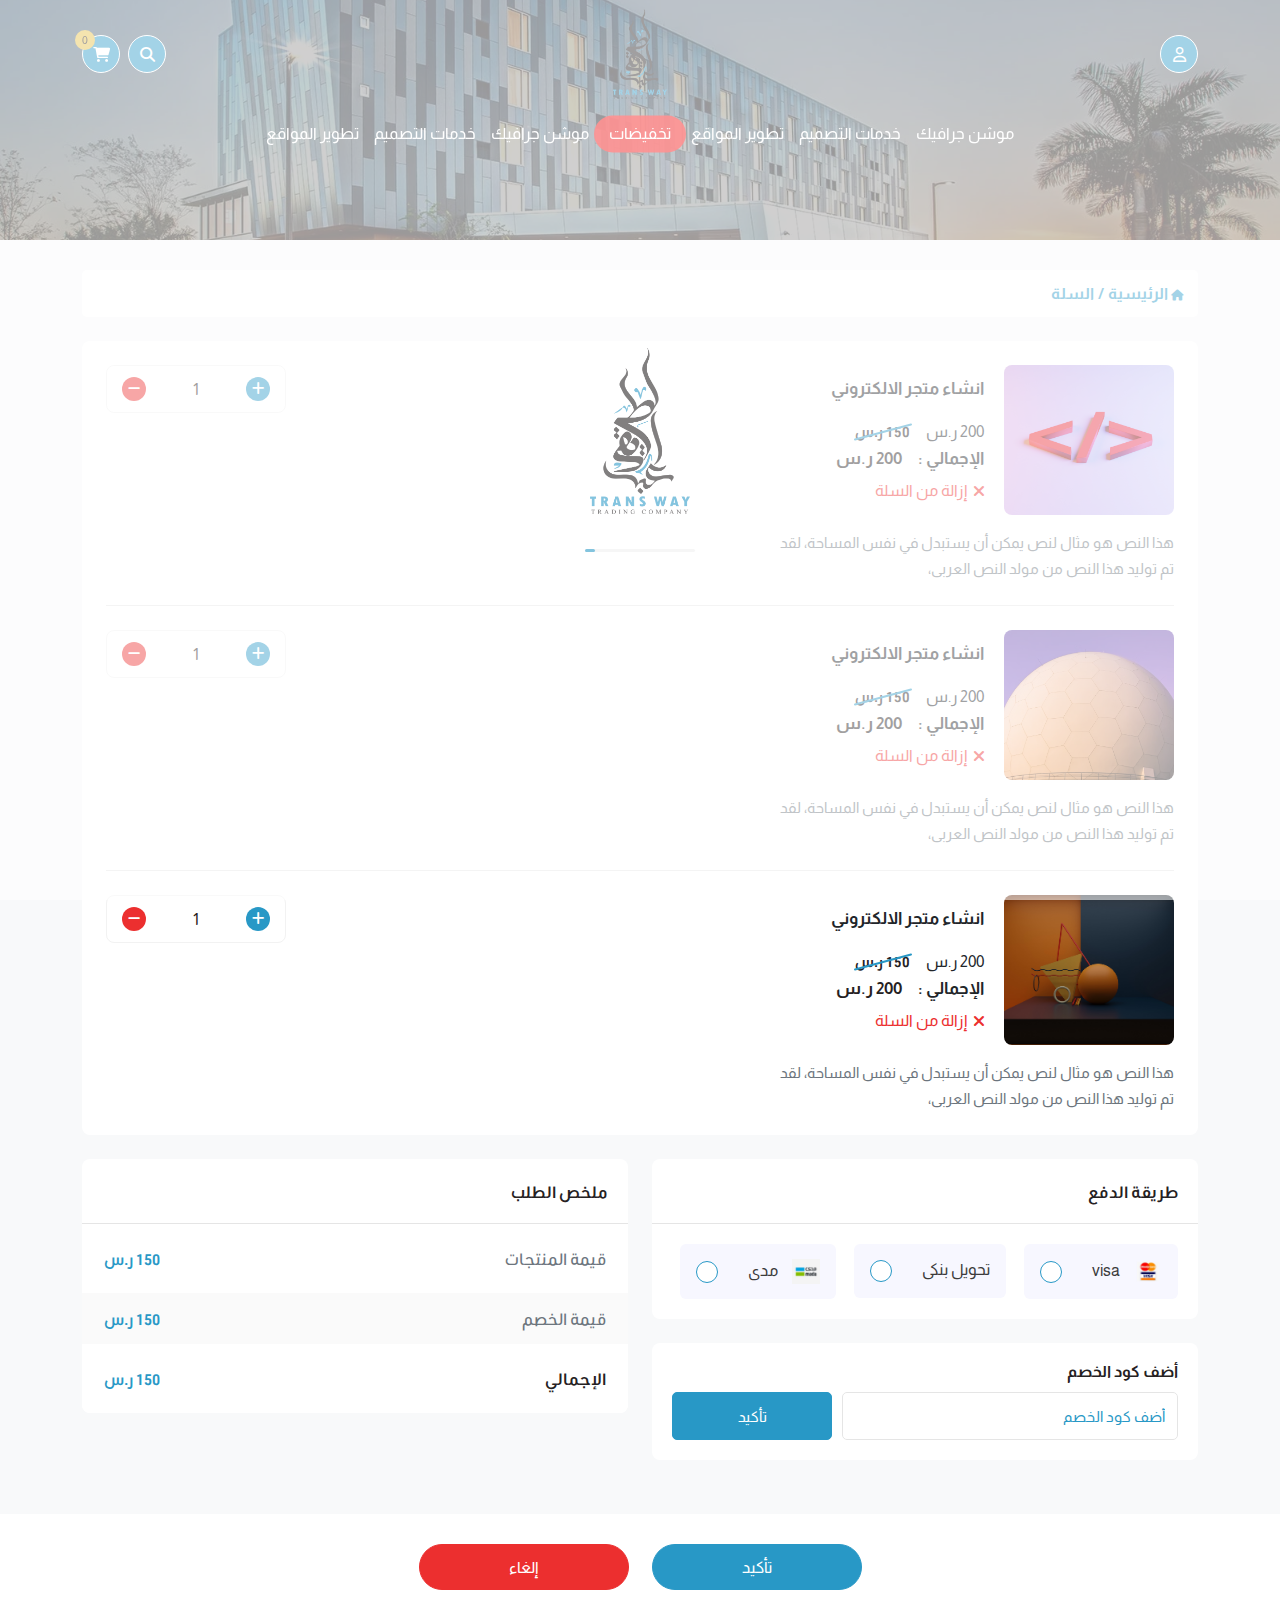
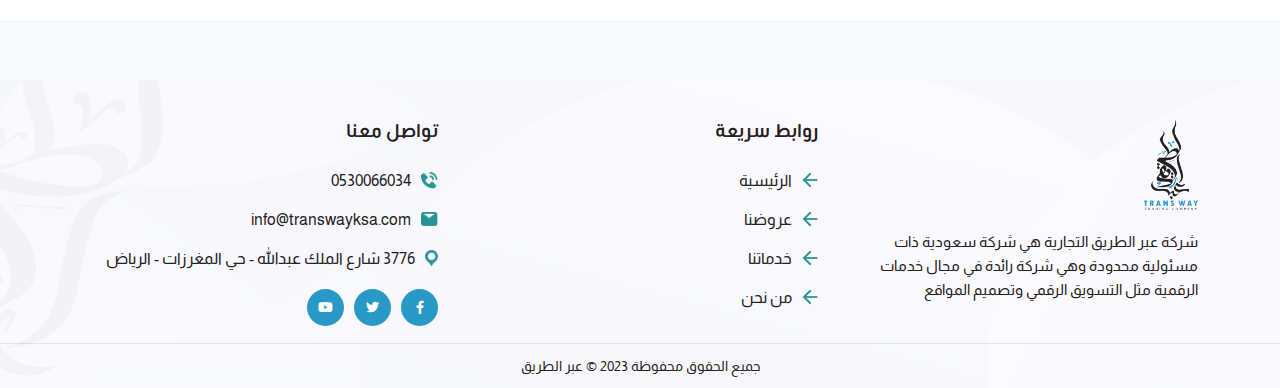
==== commit c7f32baa: "edit some style and add input to upload file in cart page" ====
--- a/cart.html
+++ b/cart.html
@@ -119,13 +119,13 @@
     <!-- End Home Section -->
 
 
-    
-    
+
+
     <!-- Start Shopping Cart -->
     <form action="confirm-order.html">
-        
+
         <div class="bg-light sec-pt main-pb">
-            
+
             <div class="container">
 
                 <ul class="breadcrumb-con mb-4">
@@ -135,7 +135,7 @@
                     <li class="breadcrumb-m">/</li>
                     <li class="breadcrumb-m" aria-current="page">السلة</li>
                 </ul>
-    
+
                 <!-- Products -->
                 <div class="card-style px-3 px-sm-4 mb-4">
 
@@ -160,12 +160,12 @@
                                             <span class="plus btn-num">
                                                 <i class="fa-solid fa-plus"></i>
                                             </span>
-                                            <input type="text" value="1"/>
+                                            <input type="text" value="1" />
                                             <span class="minus btn-num">
                                                 <i class="fa-solid fa-minus"></i>
                                             </span>
                                         </div>
-                                        
+
                                     </div>
 
                                     <div class="price-con align-items-start flex-row gap-3">
@@ -193,7 +193,8 @@
                             </div>
 
                             <p class="pro-buy-down">
-                                هذا النص هو مثال لنص يمكن أن يستبدل في نفس المساحة، لقد تم توليد هذا النص من مولد النص العربى،
+                                هذا النص هو مثال لنص يمكن أن يستبدل في نفس المساحة، لقد تم توليد هذا النص من مولد النص
+                                العربى،
                             </p>
 
                         </div>
@@ -217,7 +218,7 @@
                                             <span class="plus btn-num">
                                                 <i class="fa-solid fa-plus"></i>
                                             </span>
-                                            <input type="text" value="1"/>
+                                            <input type="text" value="1" />
                                             <span class="minus btn-num">
                                                 <i class="fa-solid fa-minus"></i>
                                             </span>
@@ -250,7 +251,8 @@
                             </div>
 
                             <p class="pro-buy-down">
-                                هذا النص هو مثال لنص يمكن أن يستبدل في نفس المساحة، لقد تم توليد هذا النص من مولد النص العربى،
+                                هذا النص هو مثال لنص يمكن أن يستبدل في نفس المساحة، لقد تم توليد هذا النص من مولد النص
+                                العربى،
                             </p>
 
                         </div>
@@ -274,7 +276,7 @@
                                             <span class="plus btn-num">
                                                 <i class="fa-solid fa-plus"></i>
                                             </span>
-                                            <input type="text" value="1"/>
+                                            <input type="text" value="1" />
                                             <span class="minus btn-num">
                                                 <i class="fa-solid fa-minus"></i>
                                             </span>
@@ -307,7 +309,8 @@
                             </div>
 
                             <p class="pro-buy-down">
-                                هذا النص هو مثال لنص يمكن أن يستبدل في نفس المساحة، لقد تم توليد هذا النص من مولد النص العربى،
+                                هذا النص هو مثال لنص يمكن أن يستبدل في نفس المساحة، لقد تم توليد هذا النص من مولد النص
+                                العربى،
                             </p>
 
                         </div>
@@ -315,13 +318,13 @@
                     </div>
 
                 </div>
-    
+
                 <!-- Payment And Order summary -->
                 <div class="row">
-    
+
                     <!-- Payment Box -->
                     <div class="col-lg-6">
-    
+
                         <div class="description card-style mb-4">
                             <div class="main-card-title">طريقة الدفع</div>
                             <div class="card-content card-padding">
@@ -329,68 +332,76 @@
                                 <div class="payment-items">
 
                                     <div class="payment-item">
-            
+
                                         <input type="radio" name="payment" id="payment1" class="payment-input">
                                         <label for="payment1" class="payment-label">
-                
+
                                             <div class="right">
                                                 <img src="./assets/imgs/icons/buy2.png" alt="" class="payment-img">
                                                 <div class="content">
                                                     <div class="name">visa</div>
                                                 </div>
                                             </div>
-        
+
                                             <div class="circle"></div>
-        
+
                                         </label>
-            
-                                    </div>        
+
+                                    </div>
 
                                     <div class="payment-item">
-            
-                                        <input type="radio" name="payment" id="payment2" class="payment-input">
+
+                                        <input type="radio" name="payment" id="payment2" data-bank="bank" class="payment-input">
                                         <label for="payment2" class="payment-label">
-                
+
                                             <div class="right">
-                                                <img src="./assets/imgs/icons/buy5.png" alt="" class="payment-img">
+                                                <!-- <img src="./assets/imgs/icons/buy5.png" alt="" class="payment-img"> -->
                                                 <div class="content">
-                                                    <div class="name">stc pay</div>
+                                                    <div class="name">تحويل بنكى</div>
                                                 </div>
                                             </div>
-        
+
                                             <div class="circle"></div>
-        
+
                                         </label>
-            
-                                    </div>
-        
+
+                                    </div>
+
                                     <div class="payment-item">
-            
+
                                         <input type="radio" name="payment" id="payment3" class="payment-input">
                                         <label for="payment3" class="payment-label">
-                
+
                                             <div class="right">
                                                 <img src="./assets/imgs/icons/buy3.png" alt="" class="payment-img">
                                                 <div class="content">
                                                     <div class="name">مدى</div>
                                                 </div>
                                             </div>
-        
+
                                             <div class="circle"></div>
-        
+
                                         </label>
-            
-                                    </div>
-        
+
+                                    </div>
+
+                                </div>
+
+                                <div class="inputs mt-4">
+                                    <div class="main-input">
+                                        <input type="file" id="uploadPdf" accept="application/*" class="hidden-input" name="" id="">
+                                        <span class="input-me photo-input" id="pdf">ارفق ملف</span>
+                                        <i class="fa-solid fa-file main-icon"></i>
+                                    </div>
                                 </div>
                             </div>
                         </div>
-    
+
                         <!-- Code Input -->
                         <div class="card-style card-padding ">
-    
+
                             <div class="code-inputs lg">
-    
+
                                 <div class="input-g mb-0">
                                     <label for="" class="main-label">أضف كود الخصم</label>
                                     <div class="main-input">
@@ -398,49 +409,49 @@
                                         <button type="button" class="main-btn blue up">تأكيد</button>
                                     </div>
                                 </div>
-    
+
                             </div>
-    
-                        </div>
-    
-                    </div>
-    
+
+                        </div>
+
+                    </div>
+
                     <!-- Order summary -->
                     <div class="col-lg-6">
                         <div class="card-style">
                             <div class="main-card-title">ملخص الطلب</div>
                             <div class="card-content">
-    
+
                                 <div class="summary-items">
-    
+
                                     <div class="summary-item">
                                         <span class="first">قيمة المنتجات</span>
                                         <span class="second">150 ر.س</span>
                                     </div>
-    
+
                                     <div class="summary-item">
                                         <span class="first">قيمة الخصم</span>
                                         <span class="second">150 ر.س</span>
                                     </div>
-    
+
                                     <div class="summary-item total">
                                         <span class="first">الإجمالي</span>
                                         <span class="second">150 ر.س</span>
                                     </div>
-    
-                                </div>
-    
+
+                                </div>
+
                             </div>
                         </div>
                     </div>
-    
-                </div>
-    
+
+                </div>
+
             </div>
-    
+
         </div>
-    
-    
+
+
         <!-- Buttons -->
         <div class="cart-buttons-con bg-white sec-padding">
             <div class="container">
@@ -450,7 +461,7 @@
                 </div>
             </div>
         </div>
-    
+
         <div class="bg-light sec-padding"></div>
 
     </form>
@@ -583,6 +594,20 @@
     <!-- FlatPicker -->
     <script src="./assets/plugins/FlatPicker/flatpickr.js"></script>
 
+    <!-- Show And Hide Section -->
+    <script>
+        $('.inputs').hide();
+        $('.payment-input').on('change', function () {
+            let dataBank = $(this).attr('data-bank');
+            dataBank ? $('.inputs').slideDown() : $('.inputs').slideUp()
+        });
+
+        $('#uploadPdf').on('change', function (e) {
+            $('#pdf').html(e.target.files[0].name)
+        });
+    </script>
+
+
     <!-- Main Js -->
     <script src="./assets/js/main.js"></script>
 </body>
--- a/assets/css/main.css
+++ b/assets/css/main.css
@@ -975,6 +975,31 @@
   }
 }
 
+.offers {
+  position: relative;
+  padding: 0 20px;
+  color: #fff;
+  font-size: 17px;
+  font-weight: 500;
+}
+.offers::before {
+  position: absolute;
+  content: "";
+  top: 50%;
+  left: 50%;
+  transform: translate(-50%, -50%);
+  width: calc(100% + 20px);
+  height: calc(100% + 20px);
+  border-radius: 25px;
+  background-color: rgba(255, 0, 0, 0.897);
+  z-index: -1;
+  animation: pulse 600ms infinite alternate;
+  right: unset;
+}
+.offers::after {
+  display: none;
+}
+
 .sec-title {
   color: #252122;
   font-size: 18px;
@@ -3057,6 +3082,11 @@
 html[lang=ar] .dropdown-menu {
   inset: 70px 0% auto auto;
 }
+@media screen and (max-width: 992px) {
+  .dropdown-menu {
+    transform: translate3d(0px, 0px, 0px) translatex(70px) !important;
+  }
+}
 .dropdown-menu.show {
   opacity: 1;
   pointer-events: auto;
@@ -3068,17 +3098,32 @@
 html[lang=ar] .dropdown-menu.show {
   inset: 45px 0% auto auto !important;
 }
+@media screen and (max-width: 992px) {
+  .dropdown-menu.show {
+    transform: translate3d(0px, 0px, 0px) translatex(70px) !important;
+  }
+}
 html[lang=en] .dropdown-menu.left {
   inset: 70px 0% auto auto;
 }
 html[lang=ar] .dropdown-menu.left {
   inset: 70px auto auto 0%;
 }
+@media screen and (max-width: 992px) {
+  .dropdown-menu.left {
+    transform: translate3d(0px, 0px, 0px) !important;
+  }
+}
 html[lang=en] .dropdown-menu.left.show {
   inset: 40px 0% auto auto !important;
 }
 html[lang=ar] .dropdown-menu.left.show {
   inset: 40px auto auto 0% !important;
+}
+@media screen and (max-width: 992px) {
+  .dropdown-menu.left.show {
+    transform: translate3d(0px, 0px, 0px) !important;
+  }
 }
 .dropdown-menu.drop-lang {
   min-width: 120px;
@@ -3446,10 +3491,12 @@
   height: 0;
   overflow: hidden;
   margin-top: 0;
+  pointer-events: none;
 }
 @media screen and (max-width: 992px) {
   .page-header-con.scroll .page-navbar {
     opacity: 1;
+    pointer-events: auto;
   }
 }
 
@@ -3599,12 +3646,12 @@
   font-size: 15px;
   color: #252122;
 }
-@media screen and (max-width: 425px) {
+@media screen and (max-width: 992px) {
   html[lang=en] .page-header .header-content .nav-search .nav-search-inp {
-    transform: translateY(-50%) translateX(-132px);
+    transform: translateY(-50%) translateX(-148px);
   }
   html[lang=ar] .page-header .header-content .nav-search .nav-search-inp {
-    transform: translateY(-50%) translateX(132px);
+    transform: translateY(-50%) translateX(148px);
   }
 }
 html[lang=en] .page-header .header-content .nav-search.open .nav-search-ic {
@@ -3613,12 +3660,12 @@
 html[lang=ar] .page-header .header-content .nav-search.open .nav-search-ic {
   transform: translateX(182px);
 }
-@media screen and (max-width: 425px) {
+@media screen and (max-width: 992px) {
   html[lang=en] .page-header .header-content .nav-search.open .nav-search-ic {
-    transform: translateX(-128px);
+    transform: translateX(-140px);
   }
   html[lang=ar] .page-header .header-content .nav-search.open .nav-search-ic {
-    transform: translateX(128px);
+    transform: translateX(140px);
   }
 }
 .page-header .header-content .nav-search.open .nav-search-inp {
@@ -3784,9 +3831,9 @@
   width: calc(100% + 20px);
   height: calc(100% + 20px);
   border-radius: 25px;
-  background-color: rgba(40, 152, 198, 0.8);
+  background-color: rgba(255, 0, 0, 0.897);
   z-index: -1;
-  animation: pulse 700ms infinite alternate;
+  animation: pulse 600ms infinite alternate;
 }
 @media screen and (max-width: 992px) {
   .page-navbar .navbar-content .links .link.offers::before {
@@ -3947,7 +3994,7 @@
 /********************* Start Home section *********************/
 .home-sec {
   position: relative;
-  height: 710px;
+  height: 100vh;
 }
 @media screen and (max-width: 768px) {
   .home-sec {
@@ -3973,7 +4020,7 @@
 }
 .home-sec .home-slider .home-img {
   width: 100%;
-  height: 710px;
+  height: 100vh;
   -o-object-fit: cover;
      object-fit: cover;
 }
@@ -4825,6 +4872,7 @@
 
 .payment-item .payment-label {
   padding: 14px 15px;
+  min-height: 54px;
   display: flex;
   align-items: center;
   justify-content: space-between;
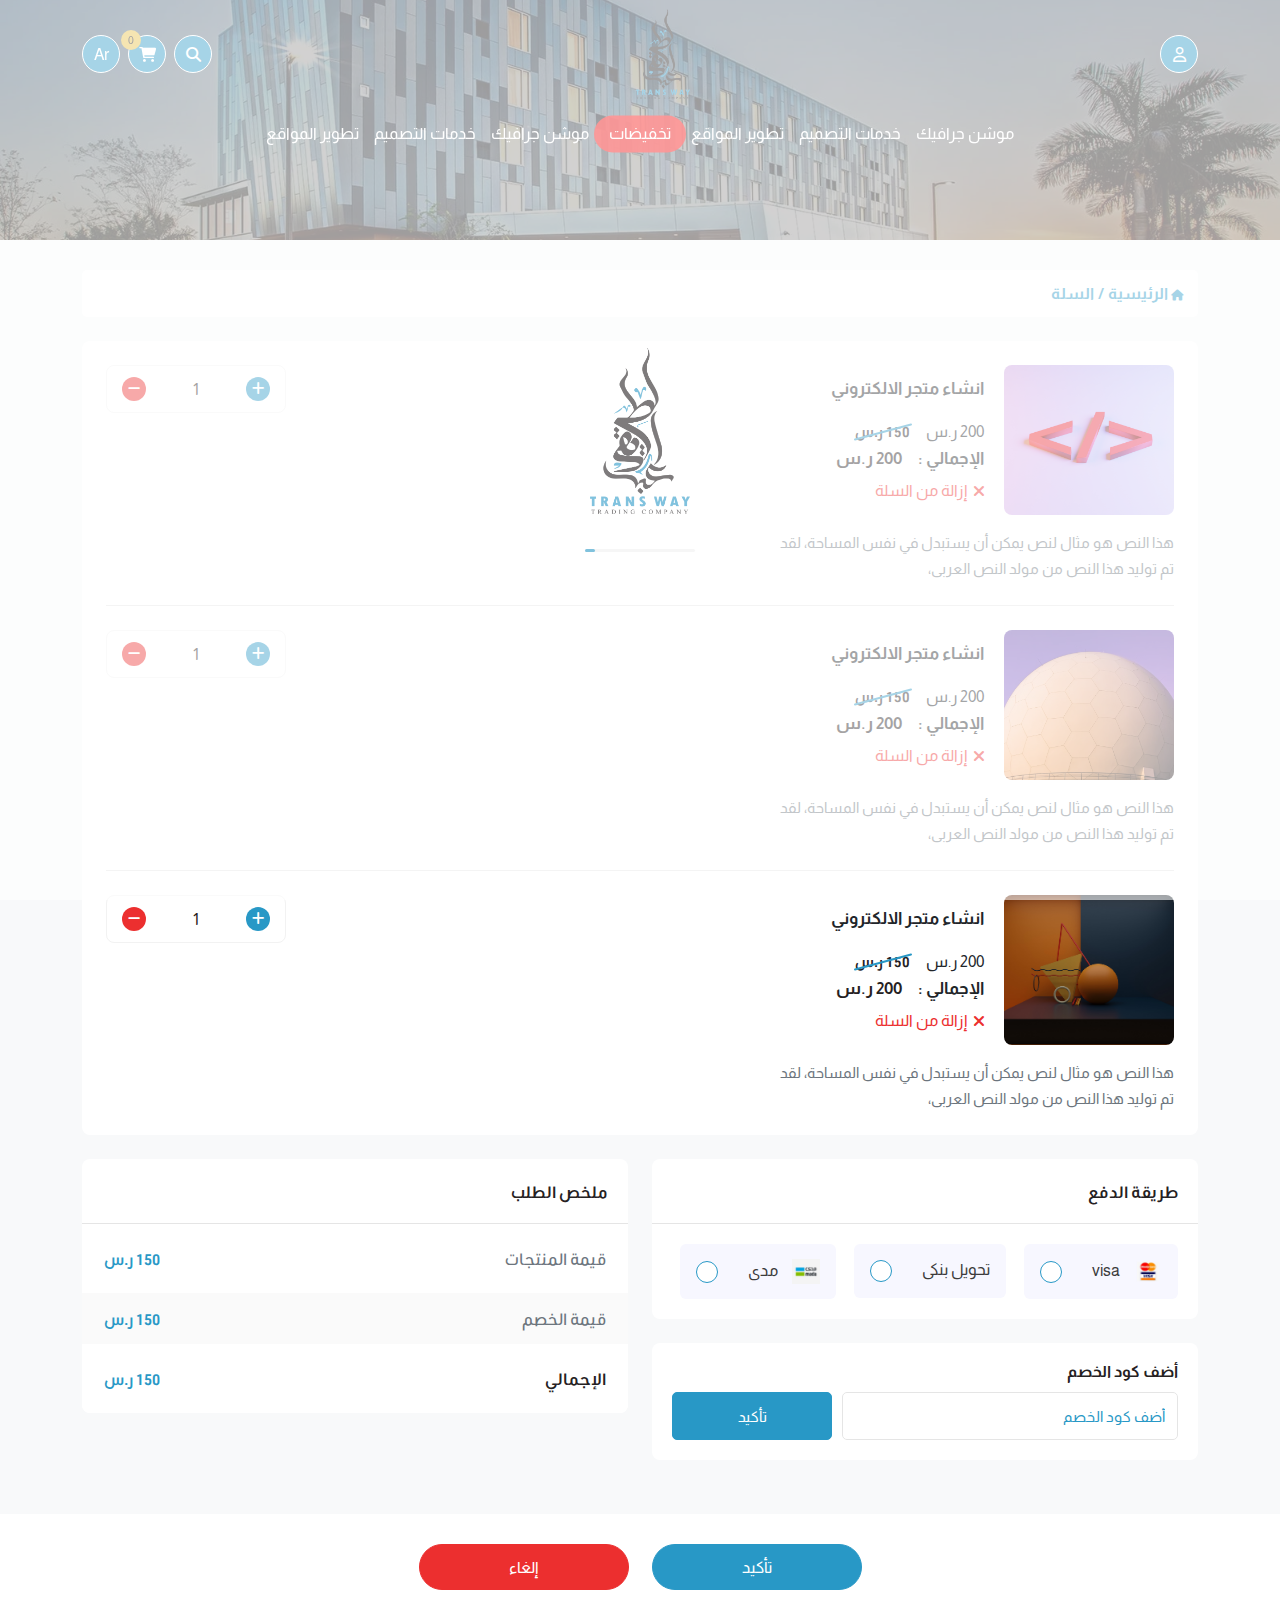
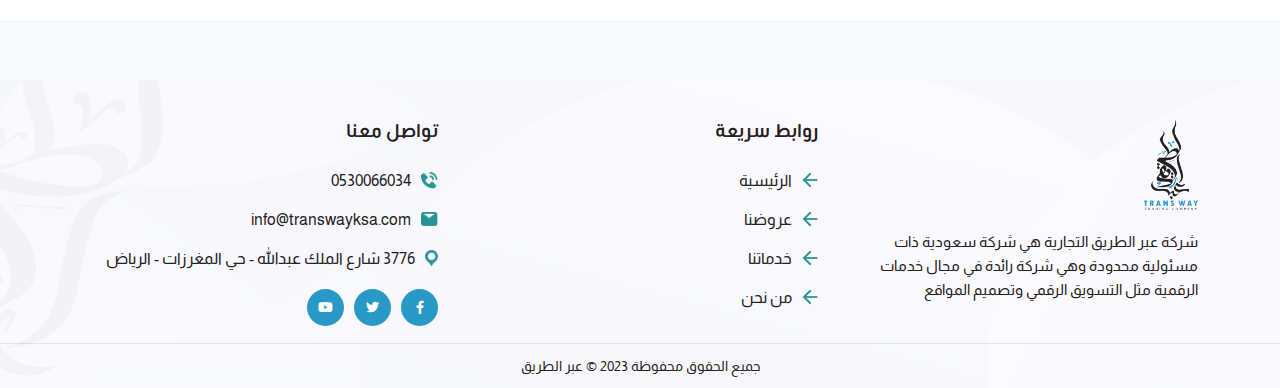
==== commit f1ec9f58: "add english style" ====
--- a/cart.html
+++ b/cart.html
@@ -74,6 +74,10 @@
 
                         <div class="nav-ic side-open">
                             <i class="fa-solid fa-bars-staggered ic"></i>
+                        </div>
+
+                        <div class="nav-ic">
+                            Ar
                         </div>
 
                     </div>
--- a/assets/css/main.css
+++ b/assets/css/main.css
@@ -296,6 +296,24 @@
   animation: 1.2s progress-bar 0.5s infinite alternate ease-in-out;
 }
 
+.toggle-lang {
+  position: fixed;
+  top: 100px;
+  padding: 7px 25px;
+  border-radius: 25px;
+  background-color: #2898c6;
+  color: #fff;
+  border: 1px solid #2898c6;
+  transition: all 0.3s ease;
+  font-size: 16px;
+}
+html[lang=en] .toggle-lang {
+  right: 20px;
+}
+html[lang=ar] .toggle-lang {
+  left: 20px;
+}
+
 .main-search {
   width: 100%;
   height: 48px;
@@ -961,13 +979,23 @@
 }
 .main-title::before {
   bottom: -11px;
+  background-color: #2898c6;
+}
+html[lang=en] .main-title::before {
+  left: -10px;
+}
+html[lang=ar] .main-title::before {
   right: -10px;
-  background-color: #2898c6;
 }
 .main-title::after {
   bottom: -17px;
+  background-color: #E6C145;
+}
+html[lang=en] .main-title::after {
+  right: -10px;
+}
+html[lang=ar] .main-title::after {
   left: -10px;
-  background-color: #E6C145;
 }
 @media screen and (max-width: 425px) {
   .main-title {
@@ -986,7 +1014,7 @@
   position: absolute;
   content: "";
   top: 50%;
-  left: 50%;
+  left: 50% !important;
   transform: translate(-50%, -50%);
   width: calc(100% + 20px);
   height: calc(100% + 20px);
@@ -994,7 +1022,7 @@
   background-color: rgba(255, 0, 0, 0.897);
   z-index: -1;
   animation: pulse 600ms infinite alternate;
-  right: unset;
+  right: unset !important;
 }
 .offers::after {
   display: none;
@@ -1284,10 +1312,15 @@
 }
 .product-btn.sendtocart .cart-item {
   display: block;
+}
+html[lang=en] .product-btn.sendtocart .cart-item {
+  animation: xAxisEn 1s forwards cubic-bezier(1, 0.44, 0.84, 0.165);
+}
+html[lang=ar] .product-btn.sendtocart .cart-item {
   animation: xAxis 1s forwards cubic-bezier(1, 0.44, 0.84, 0.165);
 }
 .product-btn.sendtocart .cart-item:before {
-  animation: yAxis 1s alternate forwards cubic-bezier(0.165, 0.84, 0.44, 1);
+  animation: yAxis 1s alternate forwards cubic-bezier(0.165, 0.84, 0.44, 1) infinite;
 }
 
 @keyframes xAxis {
@@ -1295,7 +1328,16 @@
     opacity: 1;
   }
   100% {
-    transform: translateX(calc(-50vw - 105px));
+    transform: translateX(calc(-60vw - 105px));
+    opacity: 1;
+  }
+}
+@keyframes xAxisEn {
+  0% {
+    opacity: 1;
+  }
+  100% {
+    transform: translateX(calc(60vw + 105px));
     opacity: 1;
   }
 }
@@ -1661,19 +1703,34 @@
 .login-img {
   position: absolute;
   top: 80px;
-  left: 100px;
   max-width: 100px;
   z-index: -1;
+}
+html[lang=en] .login-img {
+  right: 100px;
+}
+html[lang=ar] .login-img {
+  left: 100px;
 }
 @media screen and (max-width: 992px) {
   .login-img {
     top: 40px;
+  }
+  html[lang=en] .login-img {
+    right: 30px;
+  }
+  html[lang=ar] .login-img {
     left: 30px;
   }
 }
 @media screen and (max-width: 425px) {
   .login-img {
     top: 20px;
+  }
+  html[lang=en] .login-img {
+    right: 10px;
+  }
+  html[lang=ar] .login-img {
     left: 10px;
   }
 }
@@ -1681,19 +1738,34 @@
 .login-img2 {
   position: absolute;
   bottom: 80px;
-  right: 100px;
   max-width: 100px;
   z-index: -1;
+}
+html[lang=en] .login-img2 {
+  left: 100px;
+}
+html[lang=ar] .login-img2 {
+  right: 100px;
 }
 @media screen and (max-width: 992px) {
   .login-img2 {
     bottom: 40px;
+  }
+  html[lang=en] .login-img2 {
+    left: 30px;
+  }
+  html[lang=ar] .login-img2 {
     right: 30px;
   }
 }
 @media screen and (max-width: 425px) {
   .login-img2 {
     bottom: 20px;
+  }
+  html[lang=en] .login-img2 {
+    left: 10px;
+  }
+  html[lang=ar] .login-img2 {
     right: 10px;
   }
 }
@@ -3564,6 +3636,7 @@
   cursor: pointer;
   position: relative;
   flex-shrink: 0;
+  color: #fff;
 }
 .page-header .header-content .nav-ic .ic {
   max-width: 20px;
@@ -4096,6 +4169,9 @@
   max-width: 90px;
   max-height: 90px;
 }
+html[lang=en] .banner-container .banner-item .banner-ic {
+  transform: rotate(180deg);
+}
 @media screen and (max-width: 1200px) {
   .banner-container .banner-item .banner-ic {
     max-width: 55px;
@@ -4165,6 +4241,10 @@
   overflow: hidden;
   z-index: 1;
   transition: all 0.3s ease;
+}
+html[lang=en] .cards-slider .owl-prev,
+html[lang=en] .cards-slider .owl-next {
+  transform: rotateY(180deg);
 }
 .cards-slider .owl-prev:hover,
 .cards-slider .owl-next:hover {
@@ -4301,10 +4381,15 @@
 .about-sec .bg_sec2 {
   position: absolute;
   top: -20px;
-  left: 0;
   width: 80px;
   height: 80px;
   z-index: 1;
+}
+html[lang=en] .about-sec .bg_sec2 {
+  right: 0;
+}
+html[lang=ar] .about-sec .bg_sec2 {
+  left: 0;
 }
 @media screen and (max-width: 768px) {
   .about-sec .bg_sec2 {
